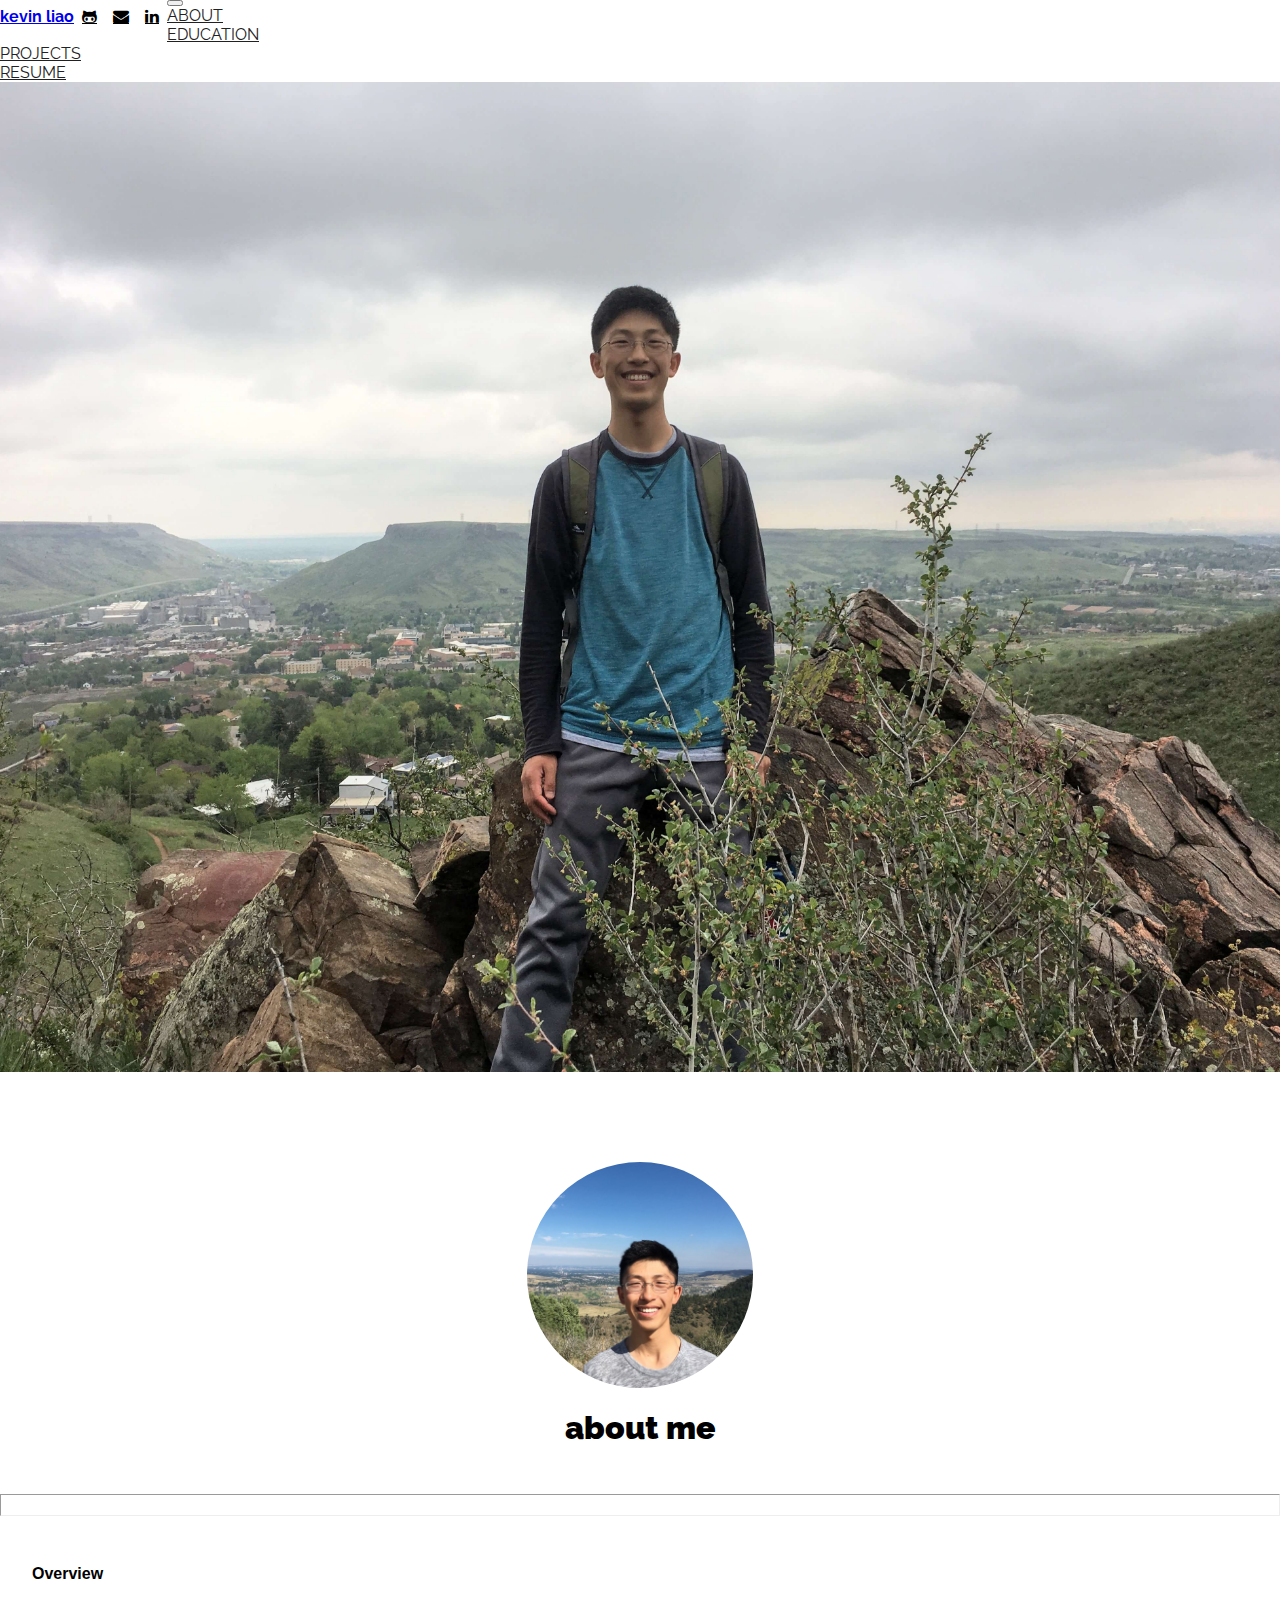
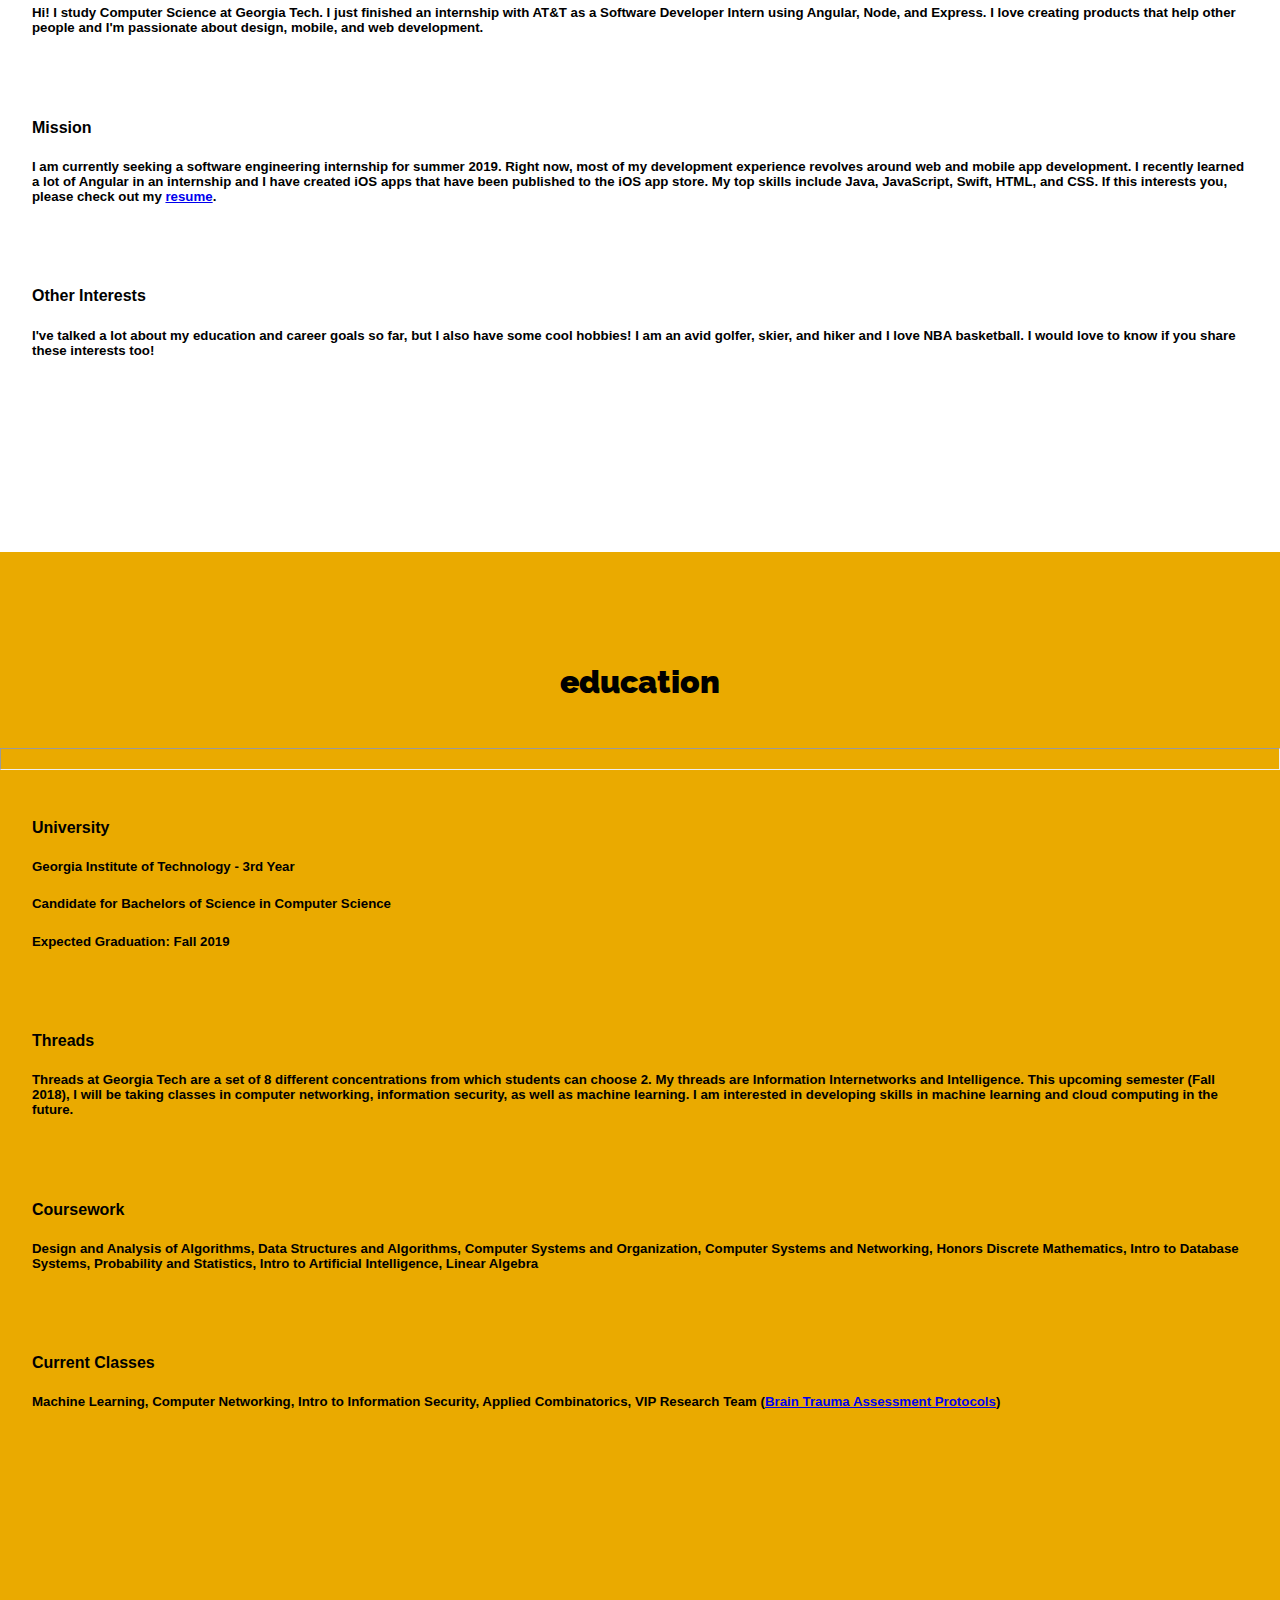
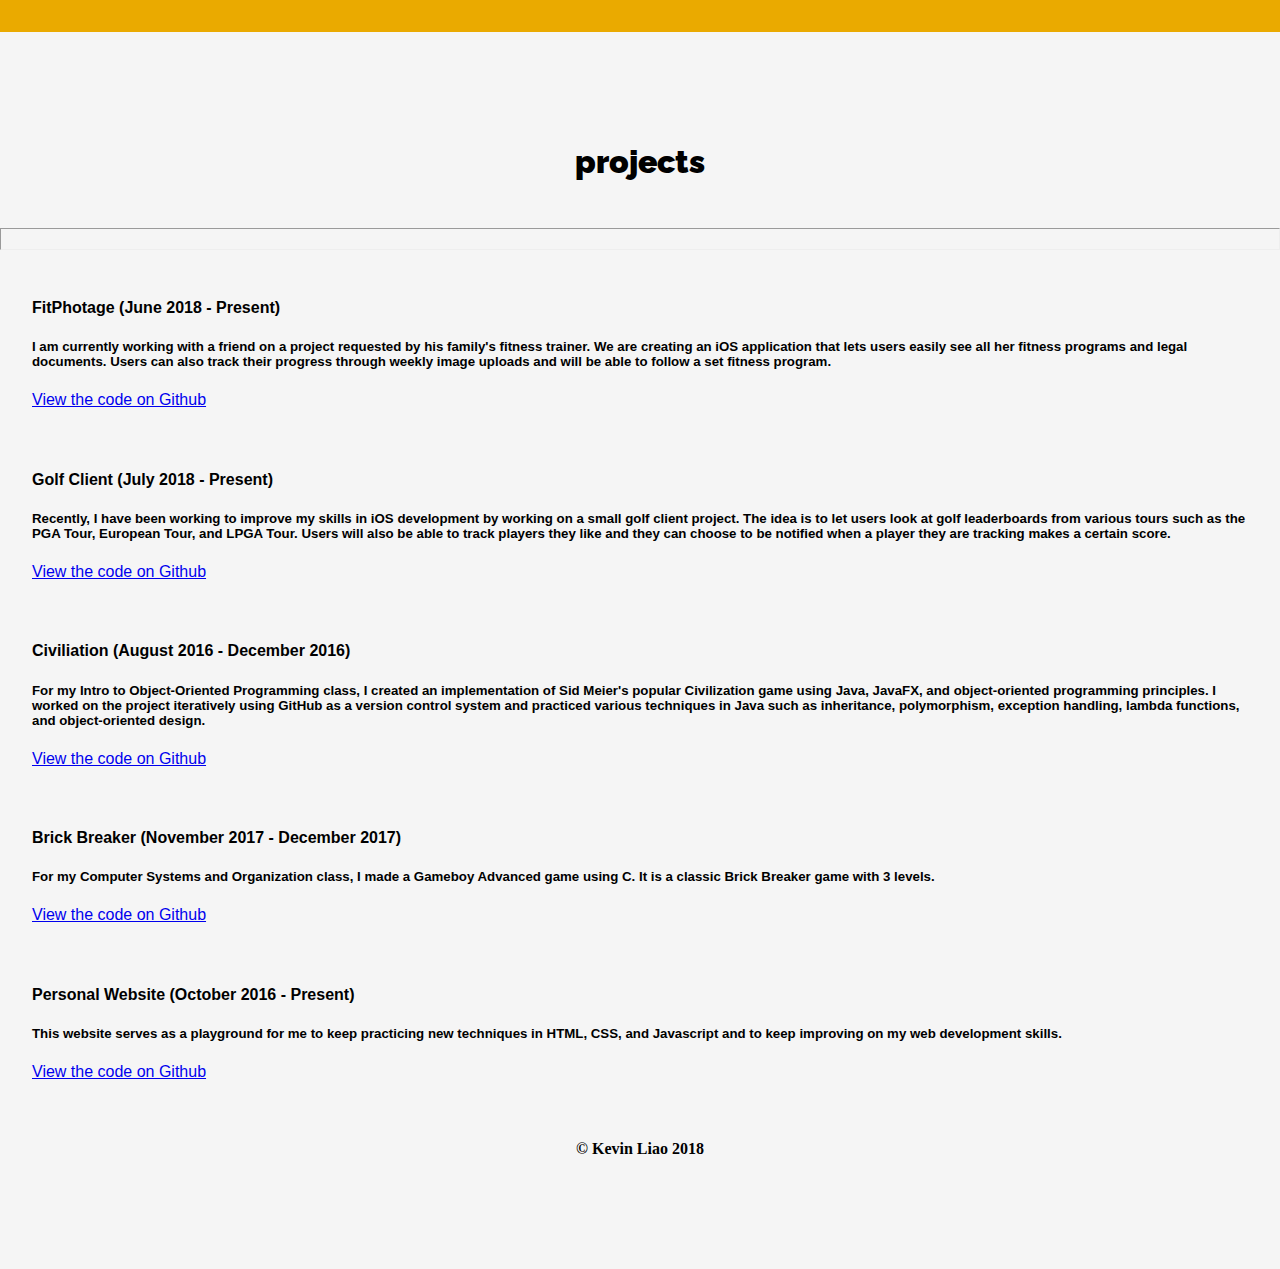
==== index.html @ e63f75fc "Updated project link" ====
<html>
  <head>
      <meta charset="UTF-8">
      <meta name="viewport" content="width=device-width, initial-scale=1">
      <title>Kevin Liao</title>

      <!-- Bootstrap -->
      <link rel="stylesheet" href="https://stackpath.bootstrapcdn.com/bootstrap/4.1.1/css/bootstrap.min.css" integrity="sha384-WskhaSGFgHYWDcbwN70/dfYBj47jz9qbsMId/iRN3ewGhXQFZCSftd1LZCfmhktB" crossorigin="anonymous">

      <!-- Fonts -->
      <link href='https://fonts.googleapis.com/css?family=Raleway:400,700' rel='stylesheet' type='text/css'>
      <link href='https://maxcdn.bootstrapcdn.com/font-awesome/4.6.3/css/font-awesome.min.css' rel='stylesheet' type='text/css'>
      <link href='https://fonts.googleapis.com/css?family=Lora:400italic,400' rel='stylesheet' type='text/css'>

      <!-- Styles -->
      <link href='css/main.css' rel='stylesheet' type='text/css'>

	</head>
	<body>
    <!-- Navbar -->
		<nav class="navbar fixed-top navbar-expand-sm navbar-light">
      <div id="contact">
        <a class="navbar-brand" href="#home"><strong>kevin liao</strong></a>
        <a class="nav-item nav-link" href="https://github.com/kliao2016" target="_blank"><span class="fa fa-github-alt"></span></a>
        <a class="nav-item nav-link" href="mailto:kliao2020@gatech.edu" target="_blank"><span class="fa fa-envelope"></span></a>
        <a class="nav-item nav-link" href="https://www.linkedin.com/in/kevin-liao-56712312a" target="_blank"><span class="fa fa-linkedin"></span></a>
      </div>
		  <button class="navbar-toggler" type="button" data-toggle="collapse" data-target="#navbarNav" aria-controls="#navbarNav" aria-expanded="false" aria-label="Toggle navigation">
		    <span class="navbar-toggler-icon"></span>
		  </button>
		  <div class="collapse navbar-collapse justify-content-end" id="navbarNav">
		    <div class="navbar-nav">
		      <a class="nav-item nav-link" href="#about">ABOUT</a>
          <a class="nav-item nav-link" href="#education">EDUCATION</a>
		      <a class="nav-item nav-link" href="#projects">PROJECTS</a>
		      <a class="nav-item nav-link" href="https://drive.google.com/open?id=1mJvBZbz7ptVCzDHEKfBeAeRelVKzfYis" target="_blank">RESUME</a>
		    </div>
		  </div>
		</nav>
    <!-- End Navbar -->

    <div class="container-fluid" id="home"></div>

    <!-- About Section -->
    <div class="container-fluid" id="about">
      <img src="images/about-me.jpg" alt="Kevin Liao" height="226" width="226">
      <h1><strong>about me</strong></h1>
      <br>
      <div class="container">
          <hr>
          <div class="item">
            <h4><strong>Overview</strong></h4>
            <h5>Hi! I study Computer Science at Georgia Tech. I just finished an internship with AT&T as a Software Developer Intern using Angular, Node, and Express. I love creating products that help other people and I'm passionate about design, mobile, and web development.</h5>
          </div>
          <div class="item">
            <h4><strong>Mission</strong></h4>
            <h5>I am currently seeking a software engineering internship for summer 2019. Right now, most of my development experience revolves around web and mobile app development. I recently learned a lot of Angular in an internship and I have created iOS apps that have been published to the iOS app store. My top skills include Java, JavaScript, Swift, HTML, and CSS. If this interests you, please check out my <a href="https://drive.google.com/open?id=1mJvBZbz7ptVCzDHEKfBeAeRelVKzfYis" target="_blank">resume</a>.</h5>
          </div>
          <div class="item">
            <h4><strong>Other Interests</strong></h4>
            <h5>I've talked a lot about my education and career goals so far, but I also have some cool hobbies! I am an avid golfer, skier, and hiker and I love NBA basketball. I would love to know if you share these interests too!</h5>
          </div>
      </div>
    </div>
    <!-- End About Section -->

    <!-- Education Section -->
    <div class="container-fluid" id="education">
      <h1><strong>education</strong></h1>
      <br>
      <div class="container">
          <hr>
          <div class="item">
            <h4><strong>University</strong></h4>
            <h5>Georgia Institute of Technology - 3rd Year</h5>
            <h5>Candidate for Bachelors of Science in Computer Science</h5>
            <h5>Expected Graduation: Fall 2019</h5>
          </div>
          <div class="item">
            <h4><strong>Threads</strong></h4>
            <h5>Threads at Georgia Tech are a set of 8 different concentrations from which students can choose 2. My threads are Information Internetworks and Intelligence. This upcoming semester (Fall 2018), I will be taking classes in computer networking, information security, as well as machine learning. I am interested in developing skills in machine learning and cloud computing in the future.</h5>
          </div>
          <div class="item">
            <h4><strong>Coursework</strong></h4>
            <h5>Design and Analysis of Algorithms, Data Structures and Algorithms, Computer Systems and Organization, Computer Systems and Networking, Honors Discrete Mathematics, Intro to Database Systems, Probability and Statistics, Intro to Artificial Intelligence, Linear Algebra</h5>
          </div>
          <div class="item">
            <h4><strong>Current Classes</strong></h4>
            <h5>Machine Learning, Computer Networking, Intro to Information Security, Applied Combinatorics, VIP Research Team (<a href="http://www.vip.gatech.edu/teams/brain-trauma-assessment-protocols" target="_blank">Brain Trauma Assessment Protocols</a>)</h5>
          </div>
      </div>
    </div>
    <!-- End Education Section -->

    <!-- Projects Section -->
    <div class="container-fluid" id="projects">
      <h1><strong>projects</strong></h1>
      <br>
      <div class="container">
          <hr>
          <div class="item">
            <h4><strong>FitPhotage (June 2018 - Present)</strong></h4>
            <h5>I am currently working with a friend on a project requested by his family's fitness trainer. We are creating an iOS application that lets users easily see all her fitness programs and legal documents. Users can also track their progress through weekly image uploads and will be able to follow a set fitness program.</h5>
            <a role="button" class="btn btn-success" href="https://github.com/wingedburro/FitPhotage" target="_blank">View the code on Github</a>
          </div>
          <div class="item">
            <h4><strong>Golf Client (July 2018 - Present)</strong></h4>
            <h5>Recently, I have been working to improve my skills in iOS development by working on a small golf client project. The idea is to let users look at golf leaderboards from various tours such as the PGA Tour, European Tour, and LPGA Tour. Users will also be able to track players they like and they can choose to be notified when a player they are tracking makes a certain score.</h5>
            <a role="button" class="btn btn-success" href="https://github.com/kliao2016/Golf-Client" target="_blank">View the code on Github</a>
          </div>
          <div class="item">
            <h4><strong>Civiliation (August 2016 - December 2016)</strong></h4>
            <h5>For my Intro to Object-Oriented Programming class, I created an implementation of Sid Meier's popular Civilization game using Java, JavaFX, and object-oriented programming principles. I worked on the project iteratively using GitHub as a version control system and practiced various techniques in Java such as inheritance, polymorphism, exception handling, lambda functions, and object-oriented design.</h5>
            <a role="button" class="btn btn-success" href="https://github.com/kliao2016/civilization_fall16" target="_blank">View the code on Github</a>
          </div>
          <div class="item">
            <h4><strong>Brick Breaker (November 2017 - December 2017)</strong></h4>
            <h5>For my Computer Systems and Organization class, I made a Gameboy Advanced game using C. It is a classic Brick Breaker game with 3 levels.</h5>
            <a role="button" class="btn btn-success" href="https://github.com/kliao2016/Brick-Breaker" target="_blank">View the code on Github</a>
          </div>
          <div class="item">
            <h4><strong>Personal Website (October 2016 - Present)</strong></h4>
            <h5>This website serves as a playground for me to keep practicing new techniques in HTML, CSS, and Javascript and to keep improving on my web development skills.</h5>
            <a role="button" class="btn btn-success" href="https://github.com/kliao2016/kliao2016.github.io" target="_blank">View the code on Github</a>
          </div>
      </div>
      <br>
      <h4>&copy; Kevin Liao 2018<h4>
    </div>




    <!-- FOR FUTURE USE -->
<!--     <div class="container-fluid" id="projects">
      <h1><strong>projects</strong></h1>
      <br>
      <div class="row">
        <div class="col-md d-flex align-items-stretch">
          <div class="card" style="width: 19rem;" href="#tour-client">
            <img class="card-img-top" src="images/web-min.jpg" alt="PGA Tour Client">
            <div class="card-body">
              <h5 class="card-title"><strong>PGA Tour Client</strong></h5>
              <p class="card-text">Swift Appliction built to let users see player statistics easily and be notified when players of their choice make a certain score throughout their round.</p>
            </div>
          </div>
        </div>
        <div class="col-md d-flex align-items-stretch">
          <div class="card" style="width: 19rem;" href="#mycaddie">
            <img class="card-img-top" src="images/mycaddie-min.png" alt="MyCaddie">
            <div class="card-body">
              <h5 class="card-title"><strong>MyCaddie</strong></h5>
              <p class="card-text">Swift Application built to make tracking golf statistics easier and more intuitive</p>
            </div>
          </div>
        </div>
        <div class="col-md d-flex align-items-stretch">
          <div class="card" style="width: 19rem;">
            <img class="card-img-top" src="images/web-min.jpg" alt="Personal Website">
            <div class="card-body">
              <h5 class="card-title"><strong>This Website</strong></h5>
              <p class="card-text">I'm always looking for more ways to be creative and I love making things look cool, so this website serves as a playground for me to keep messing with different designs and techniques in HTML, CSS, and Javascript.</p>
            </div>
          </div>
        </div>
      </div>
    </div>

    <div class="container-fluid" id="tour-client">
      <h1><strong>pga tour client</strong></h1>
    </div> -->

		<!-- Bootstrap -->
    <script src="https://cdnjs.cloudflare.com/ajax/libs/jquery/3.3.1/jquery.min.js"></script>
		<script src="https://cdnjs.cloudflare.com/ajax/libs/popper.js/1.14.3/umd/popper.min.js" integrity="sha384-ZMP7rVo3mIykV+2+9J3UJ46jBk0WLaUAdn689aCwoqbBJiSnjAK/l8WvCWPIPm49" crossorigin="anonymous"></script>
    <script src="https://stackpath.bootstrapcdn.com/bootstrap/4.1.1/js/bootstrap.min.js" integrity="sha384-smHYKdLADwkXOn1EmN1qk/HfnUcbVRZyYmZ4qpPea6sjB/pTJ0euyQp0Mk8ck+5T" crossorigin="anonymous"></script>

    <!-- Custom JS -->
    <script type="text/javascript" src="js/main.js"></script>

	</body>
</html>
---- css/main.css ----
/* ============================= Overall Styling ============================ */
body {
  -webkit-scroll-behavior: smooth; /* For Chrome, Safari */
  -moz-scroll-behavior: smooth; /* Fix Firefox smooth scroll */
  scroll-behavior: smooth;
  overflow-x: hidden;
  padding: 0;
  margin: 0;
}

.container-fluid {
  padding-top: 90px;
  min-height: 100%;
}

.container-fluid h1 {
  font-family: "Raleway", sans-serif;
  text-align: center;
}

/* Navbar */
nav {
  font-family: "Raleway", sans-serif;
}

/* Uncomment for black nav links */
.navbar .navbar-collapse .navbar-nav a {
  color: #212121;
  transition: background-color 0.3s linear;
  -webkit-transition: background-color 0.3s linear;
  -moz-transition: background-color 0.3s linear;
}

.navbar .navbar-collapse .navbar-nav a:hover {
  background-color: grey;
}

.nav-link {
  display: flex;
  align-items: center;
  color: black;
}

.nav-link:hover {
  color: grey;
}

hr {
  padding: 10px 0;
}

.item {
  display: block;
  width: 95%;
  padding: 20px 0;
  margin: 0 auto;
  font-family: "Roboto", sans-serif;
}

/* Card */
.card {
  /* Add shadows to create the "card" effect */
  box-shadow: 0 4px 8px 0 rgba(0,0,0,0.2);
  transition: 0.5s;
  border-radius: 10px;
}

/* On mouse-over, add a deeper shadow */
.card:hover {
  box-shadow: 0 12px 24px 0 rgba(0,0,0,0.2);
}

.card img {
  border-radius: 10px 10px 0 0;
}
/* ========================== End Overall Styling =========================== */

/* ============================== Home Styling ============================== */
#home {
  background-image: url("../images/home-min.jpg");
  background-repeat: no-repeat;
  background-position: center;
  background-size: cover;
  height: 100%;
}
/* ============================ End Home Styling ============================ */

/* ============================== About Styling ============================= */
#about {
  text-align: center;
  display: block;
  margin-bottom: 90px;
}

#about img {
  border-radius: 113px;
}

#about .container {
  text-align: left;
}
/* ============================ End About Styling =========================== */

/* ============================= Contact Styling ============================ */
#contact {
  display: flex;
  justify-content: flex-start;
  align-items: center;
  float: left;
}

#contact .nav-link {
  padding: 0.5rem 0.5rem;
}
/* ========================== End Contact Styling =========================== */

/* ============================ Education styling =========================== */
#education {
  background-color: #EAAA00;
  display: block;
  padding-bottom: 90px;
}
/* ========================= End Education Styling ========================== */

/* ============================ Projects Styling ============================ */
#projects {
  background-color: whitesmoke;
  display: block;
  padding-bottom: 90px;
  text-align: center;
}

#projects .container {
  text-align: left;
}

/* FOR FUTURE USE */
/*#projects {
  min-height: 100%;
  display: flex;
  flex-direction: column;
  justify-content: flex-start;
  align-items: center;
  background-color: whitesmoke;
}

#projects .row .col-md {
  justify-content: center;
  padding-bottom: 30px;
}

#projects .row {
  width: 100%;
  margin: auto;
}*/
/* =========================== End Projects Styling ========================= */
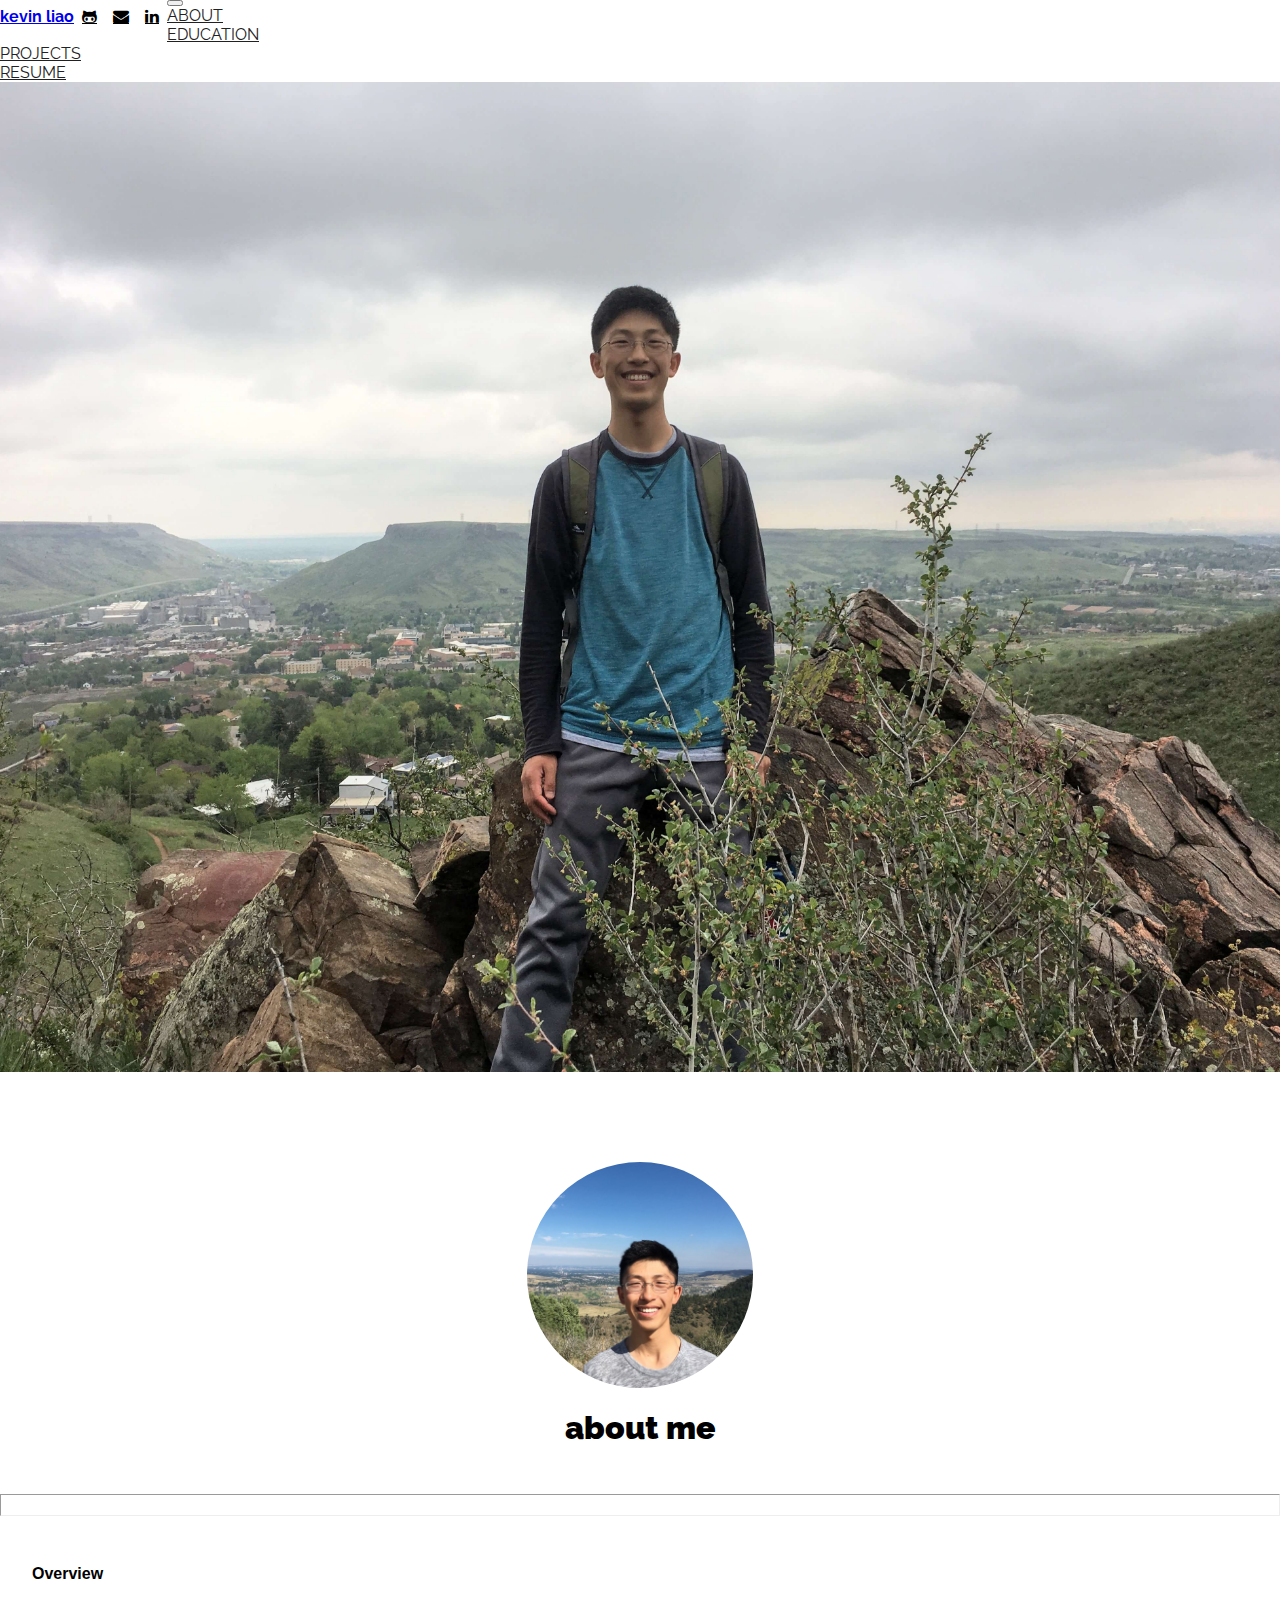
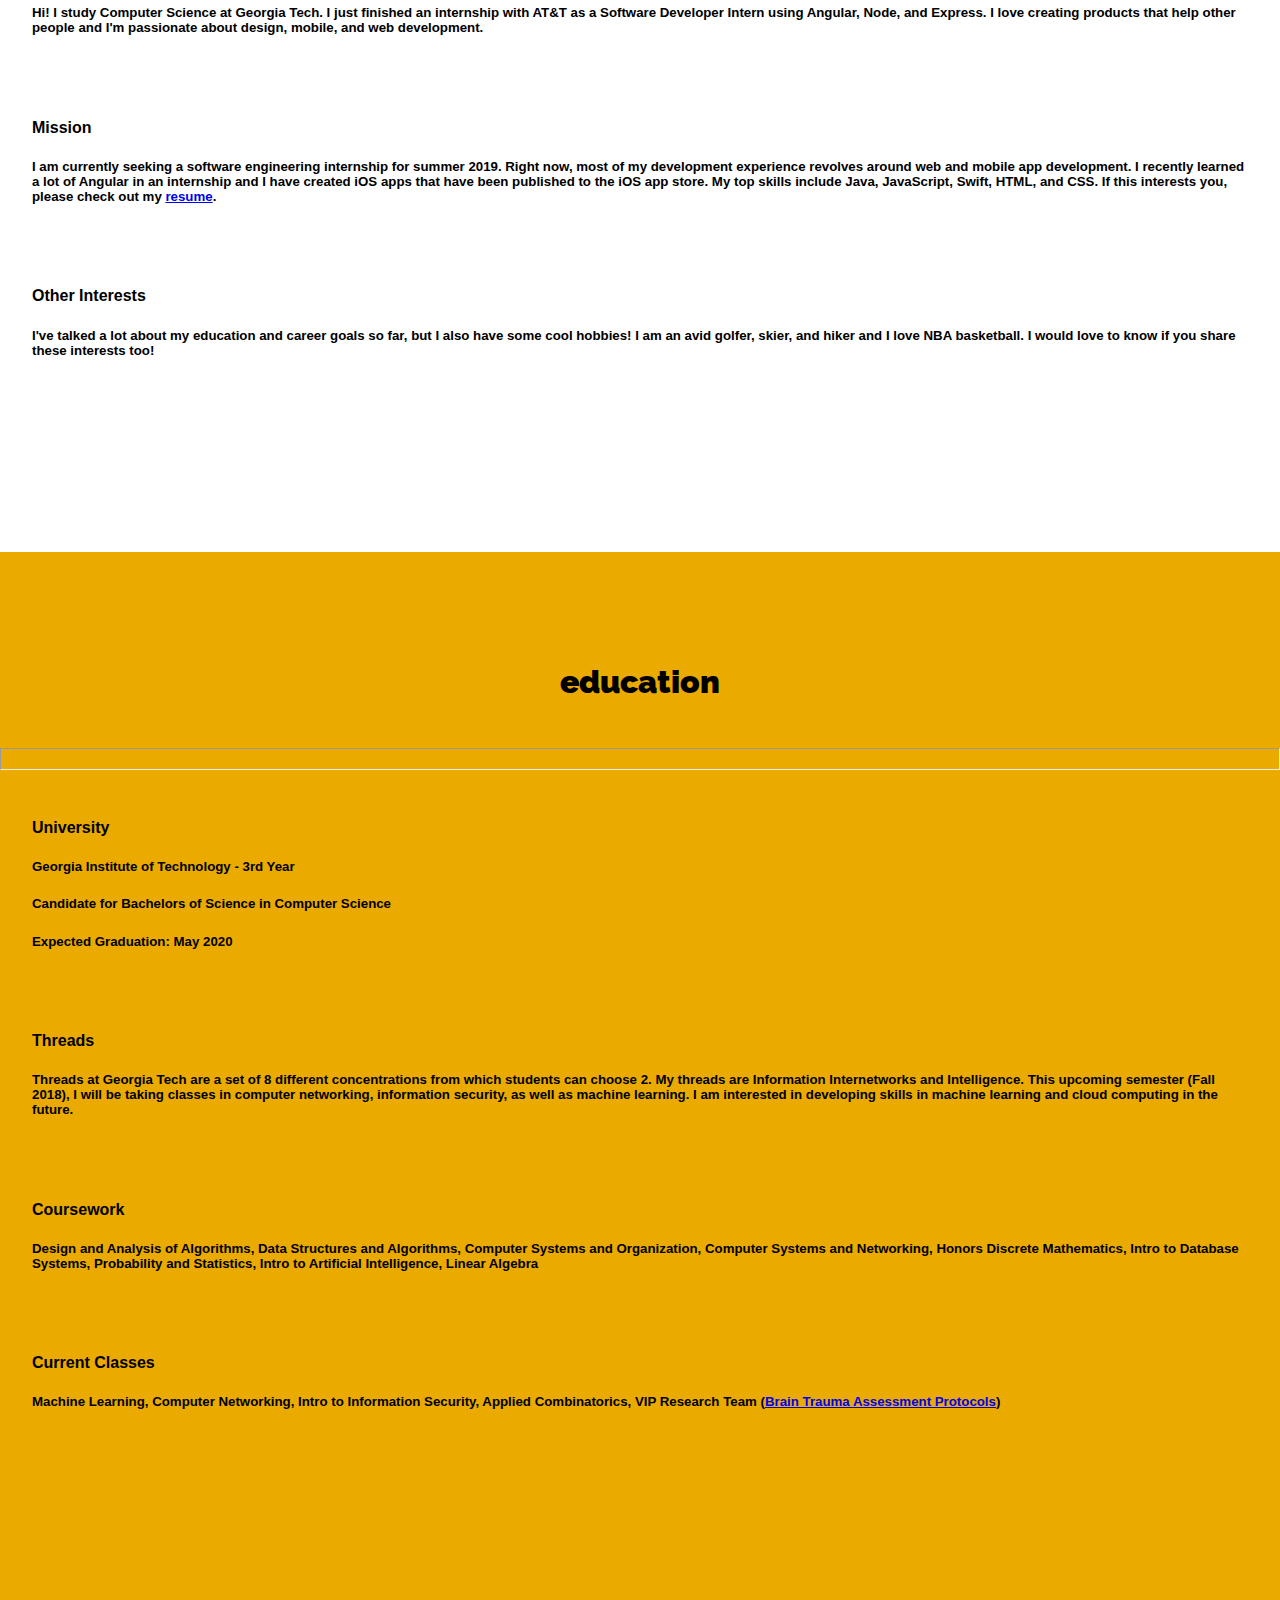
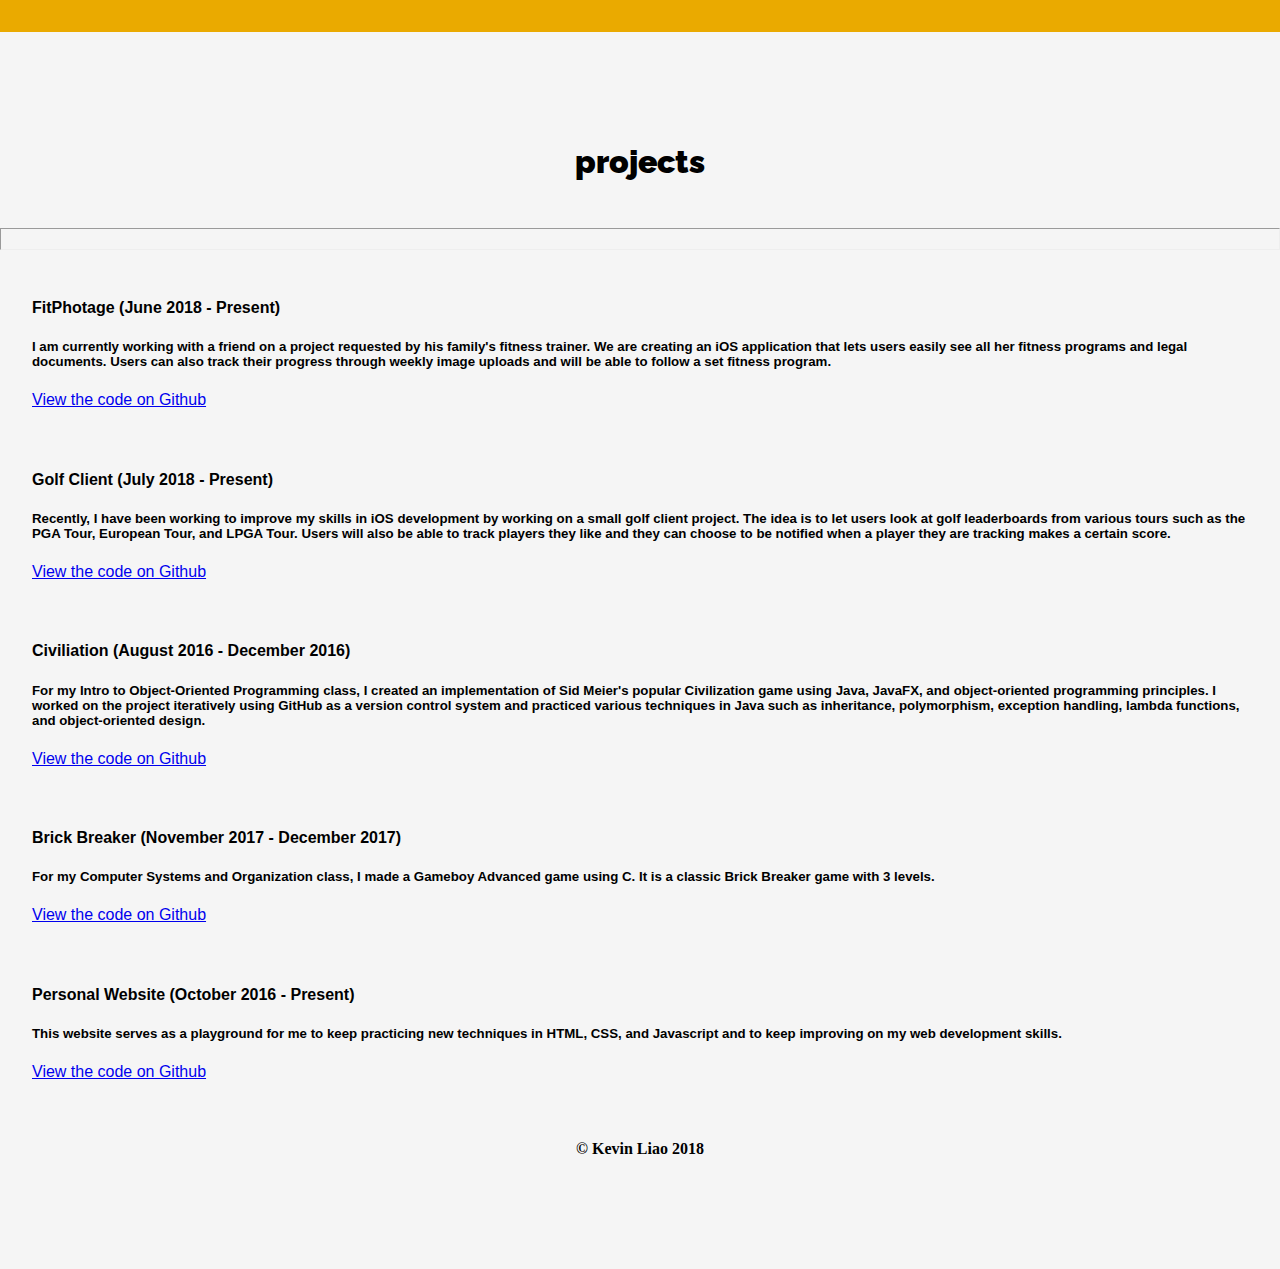
==== commit 5f52359b: "Updated graduation year" ====
--- a/index.html
+++ b/index.html
@@ -74,7 +74,7 @@
             <h4><strong>University</strong></h4>
             <h5>Georgia Institute of Technology - 3rd Year</h5>
             <h5>Candidate for Bachelors of Science in Computer Science</h5>
-            <h5>Expected Graduation: Fall 2019</h5>
+            <h5>Expected Graduation: May 2020</h5>
           </div>
           <div class="item">
             <h4><strong>Threads</strong></h4>
@@ -179,4 +179,4 @@
     <script type="text/javascript" src="js/main.js"></script>
 
 	</body>
-</html>+</html>
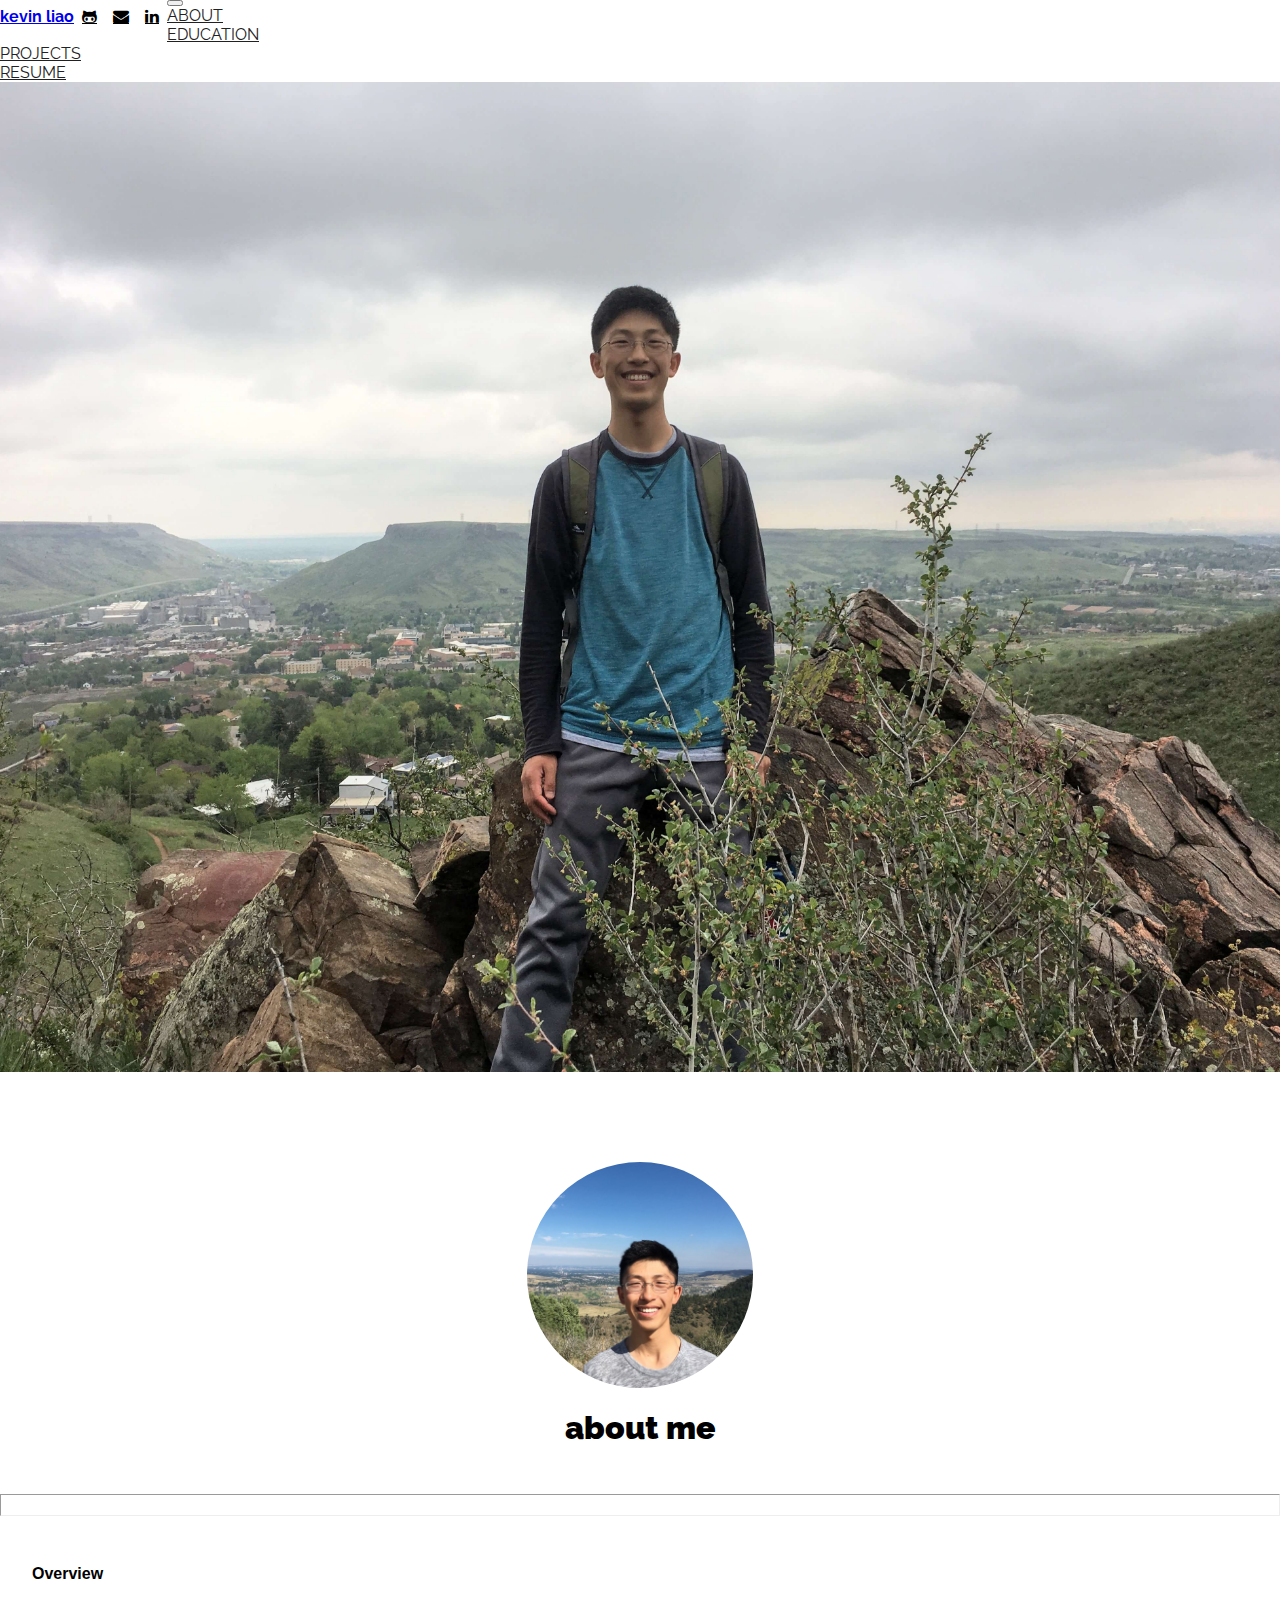
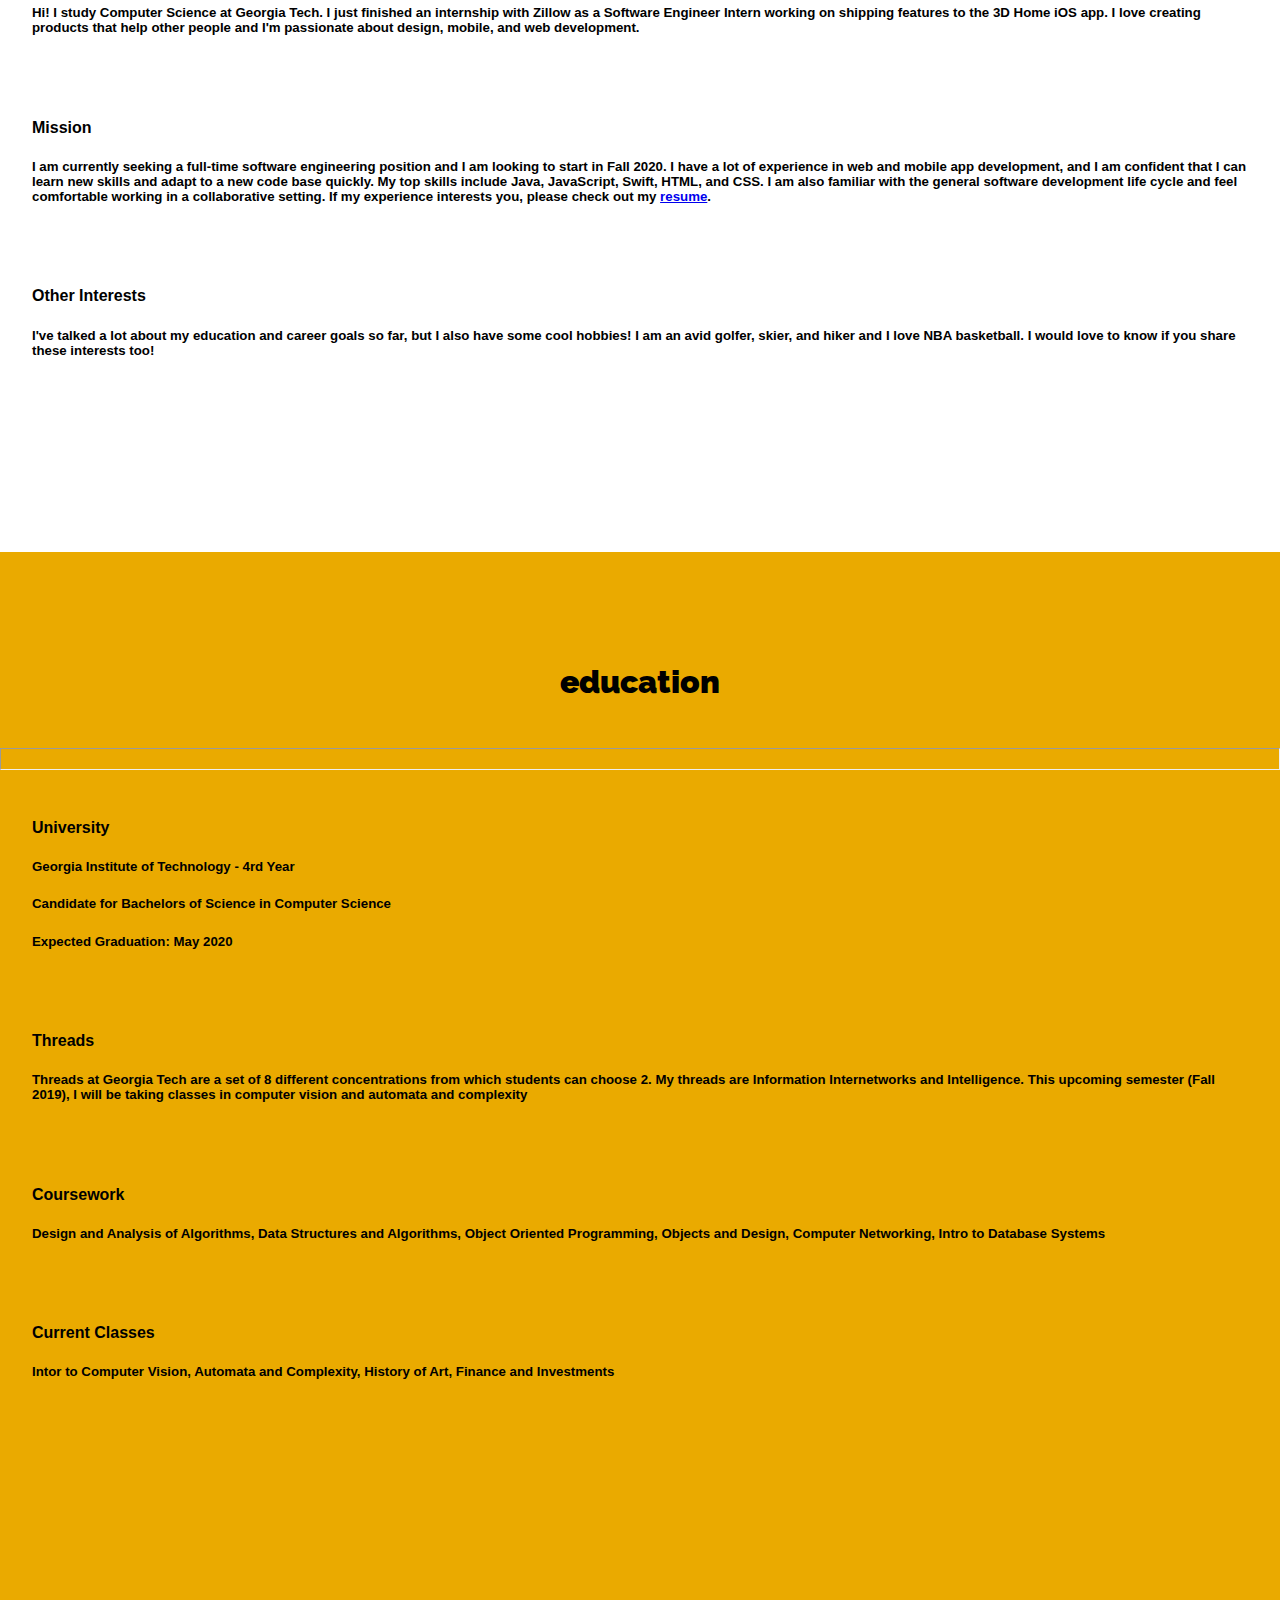
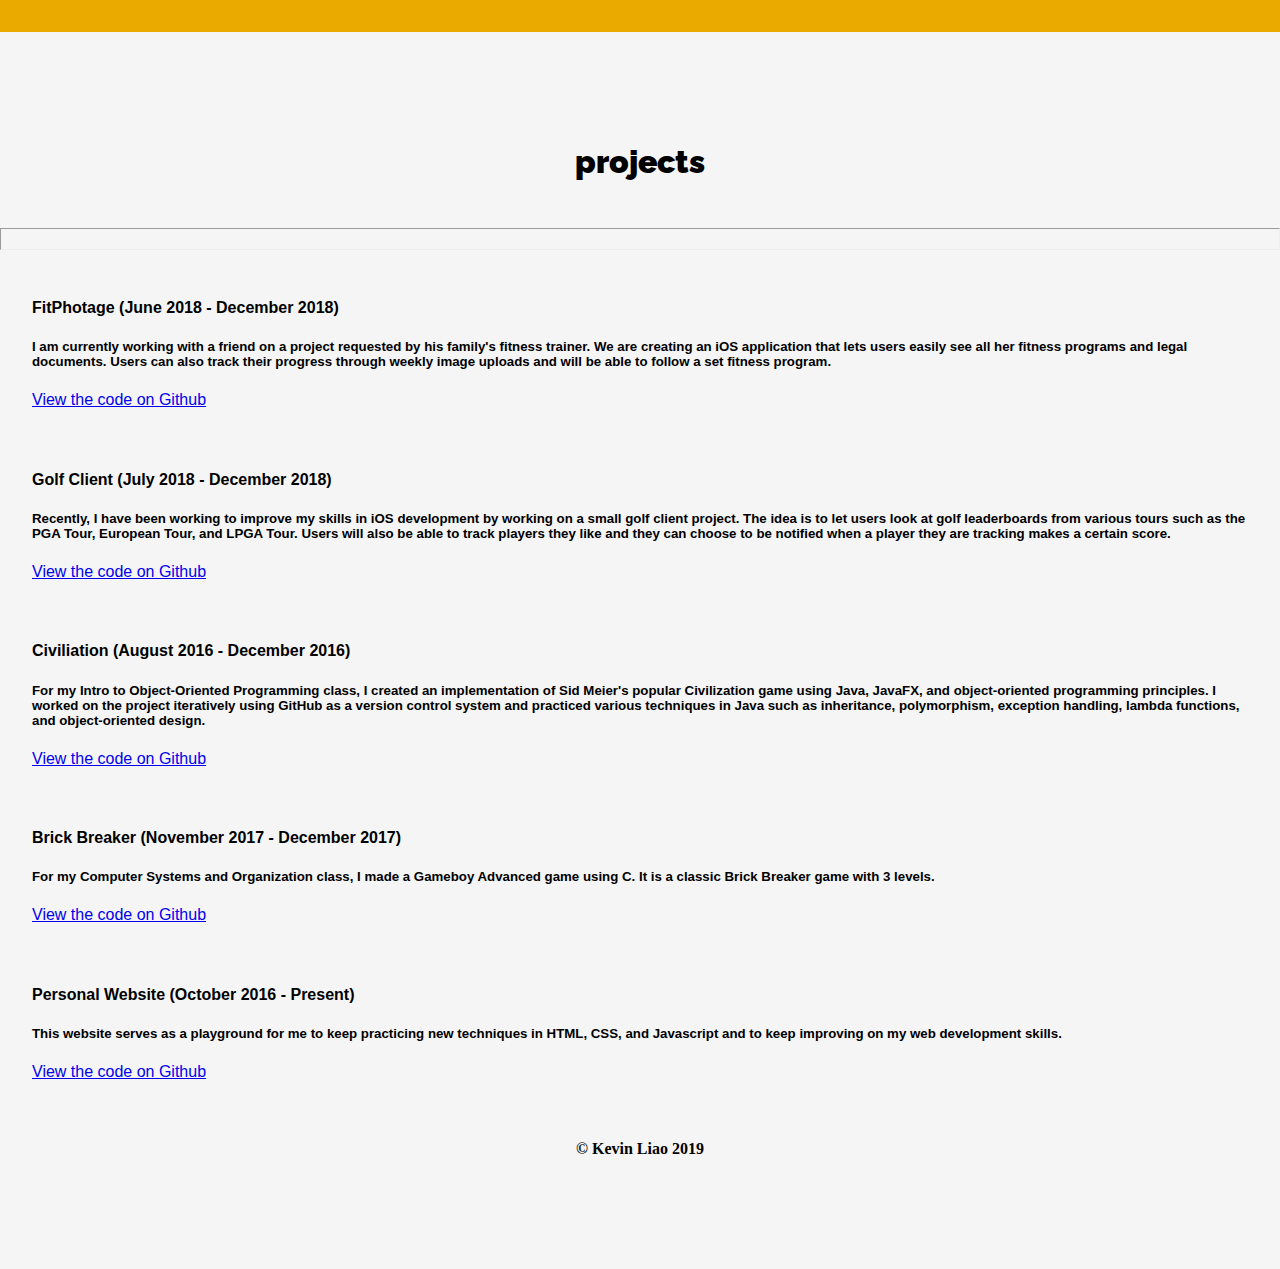
==== commit a956d2d5: "update information" ====
--- a/index.html
+++ b/index.html
@@ -50,11 +50,11 @@
           <hr>
           <div class="item">
             <h4><strong>Overview</strong></h4>
-            <h5>Hi! I study Computer Science at Georgia Tech. I just finished an internship with AT&T as a Software Developer Intern using Angular, Node, and Express. I love creating products that help other people and I'm passionate about design, mobile, and web development.</h5>
+            <h5>Hi! I study Computer Science at Georgia Tech. I just finished an internship with Zillow as a Software Engineer Intern working on shipping features to the 3D Home iOS app. I love creating products that help other people and I'm passionate about design, mobile, and web development.</h5>
           </div>
           <div class="item">
             <h4><strong>Mission</strong></h4>
-            <h5>I am currently seeking a software engineering internship for summer 2019. Right now, most of my development experience revolves around web and mobile app development. I recently learned a lot of Angular in an internship and I have created iOS apps that have been published to the iOS app store. My top skills include Java, JavaScript, Swift, HTML, and CSS. If this interests you, please check out my <a href="https://drive.google.com/open?id=1mJvBZbz7ptVCzDHEKfBeAeRelVKzfYis" target="_blank">resume</a>.</h5>
+            <h5>I am currently seeking a full-time software engineering position and I am looking to start in Fall 2020. I have a lot of experience in web and mobile app development, and I am confident that I can learn new skills and adapt to a new code base quickly. My top skills include Java, JavaScript, Swift, HTML, and CSS. I am also familiar with the general software development life cycle and feel comfortable working in a collaborative setting. If my experience interests you, please check out my <a href="https://drive.google.com/open?id=1mJvBZbz7ptVCzDHEKfBeAeRelVKzfYis" target="_blank">resume</a>.</h5>
           </div>
           <div class="item">
             <h4><strong>Other Interests</strong></h4>
@@ -72,21 +72,21 @@
           <hr>
           <div class="item">
             <h4><strong>University</strong></h4>
-            <h5>Georgia Institute of Technology - 3rd Year</h5>
+            <h5>Georgia Institute of Technology - 4rd Year</h5>
             <h5>Candidate for Bachelors of Science in Computer Science</h5>
             <h5>Expected Graduation: May 2020</h5>
           </div>
           <div class="item">
             <h4><strong>Threads</strong></h4>
-            <h5>Threads at Georgia Tech are a set of 8 different concentrations from which students can choose 2. My threads are Information Internetworks and Intelligence. This upcoming semester (Fall 2018), I will be taking classes in computer networking, information security, as well as machine learning. I am interested in developing skills in machine learning and cloud computing in the future.</h5>
+            <h5>Threads at Georgia Tech are a set of 8 different concentrations from which students can choose 2. My threads are Information Internetworks and Intelligence. This upcoming semester (Fall 2019), I will be taking classes in computer vision and automata and complexity</h5>
           </div>
           <div class="item">
             <h4><strong>Coursework</strong></h4>
-            <h5>Design and Analysis of Algorithms, Data Structures and Algorithms, Computer Systems and Organization, Computer Systems and Networking, Honors Discrete Mathematics, Intro to Database Systems, Probability and Statistics, Intro to Artificial Intelligence, Linear Algebra</h5>
+            <h5>Design and Analysis of Algorithms, Data Structures and Algorithms, Object Oriented Programming, Objects and Design, Computer Networking, Intro to Database Systems</h5>
           </div>
           <div class="item">
             <h4><strong>Current Classes</strong></h4>
-            <h5>Machine Learning, Computer Networking, Intro to Information Security, Applied Combinatorics, VIP Research Team (<a href="http://www.vip.gatech.edu/teams/brain-trauma-assessment-protocols" target="_blank">Brain Trauma Assessment Protocols</a>)</h5>
+            <h5>Intor to Computer Vision, Automata and Complexity, History of Art, Finance and Investments</h5>
           </div>
       </div>
     </div>
@@ -99,12 +99,12 @@
       <div class="container">
           <hr>
           <div class="item">
-            <h4><strong>FitPhotage (June 2018 - Present)</strong></h4>
+            <h4><strong>FitPhotage (June 2018 - December 2018)</strong></h4>
             <h5>I am currently working with a friend on a project requested by his family's fitness trainer. We are creating an iOS application that lets users easily see all her fitness programs and legal documents. Users can also track their progress through weekly image uploads and will be able to follow a set fitness program.</h5>
             <a role="button" class="btn btn-success" href="https://github.com/wingedburro/FitPhotage" target="_blank">View the code on Github</a>
           </div>
           <div class="item">
-            <h4><strong>Golf Client (July 2018 - Present)</strong></h4>
+            <h4><strong>Golf Client (July 2018 - December 2018)</strong></h4>
             <h5>Recently, I have been working to improve my skills in iOS development by working on a small golf client project. The idea is to let users look at golf leaderboards from various tours such as the PGA Tour, European Tour, and LPGA Tour. Users will also be able to track players they like and they can choose to be notified when a player they are tracking makes a certain score.</h5>
             <a role="button" class="btn btn-success" href="https://github.com/kliao2016/Golf-Client" target="_blank">View the code on Github</a>
           </div>
@@ -125,7 +125,7 @@
           </div>
       </div>
       <br>
-      <h4>&copy; Kevin Liao 2018<h4>
+      <h4>&copy; Kevin Liao 2019<h4>
     </div>
 
 
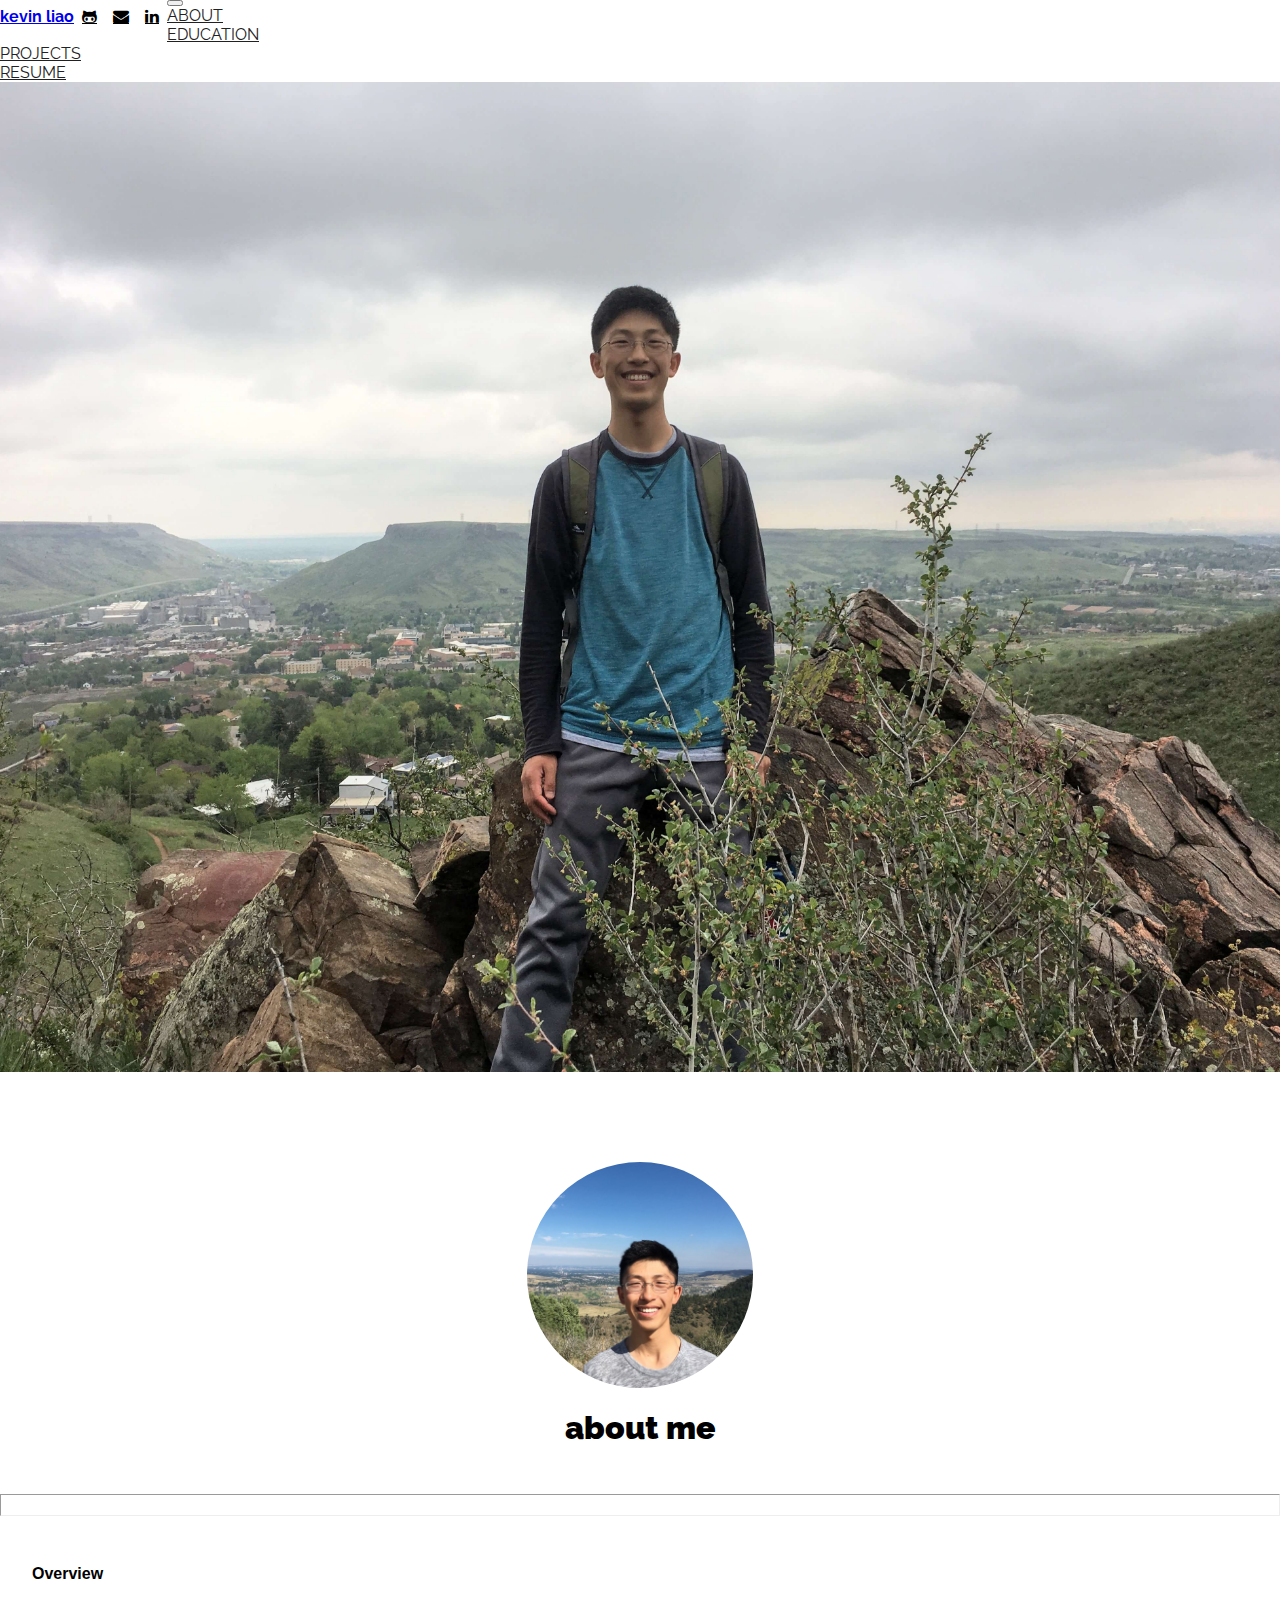
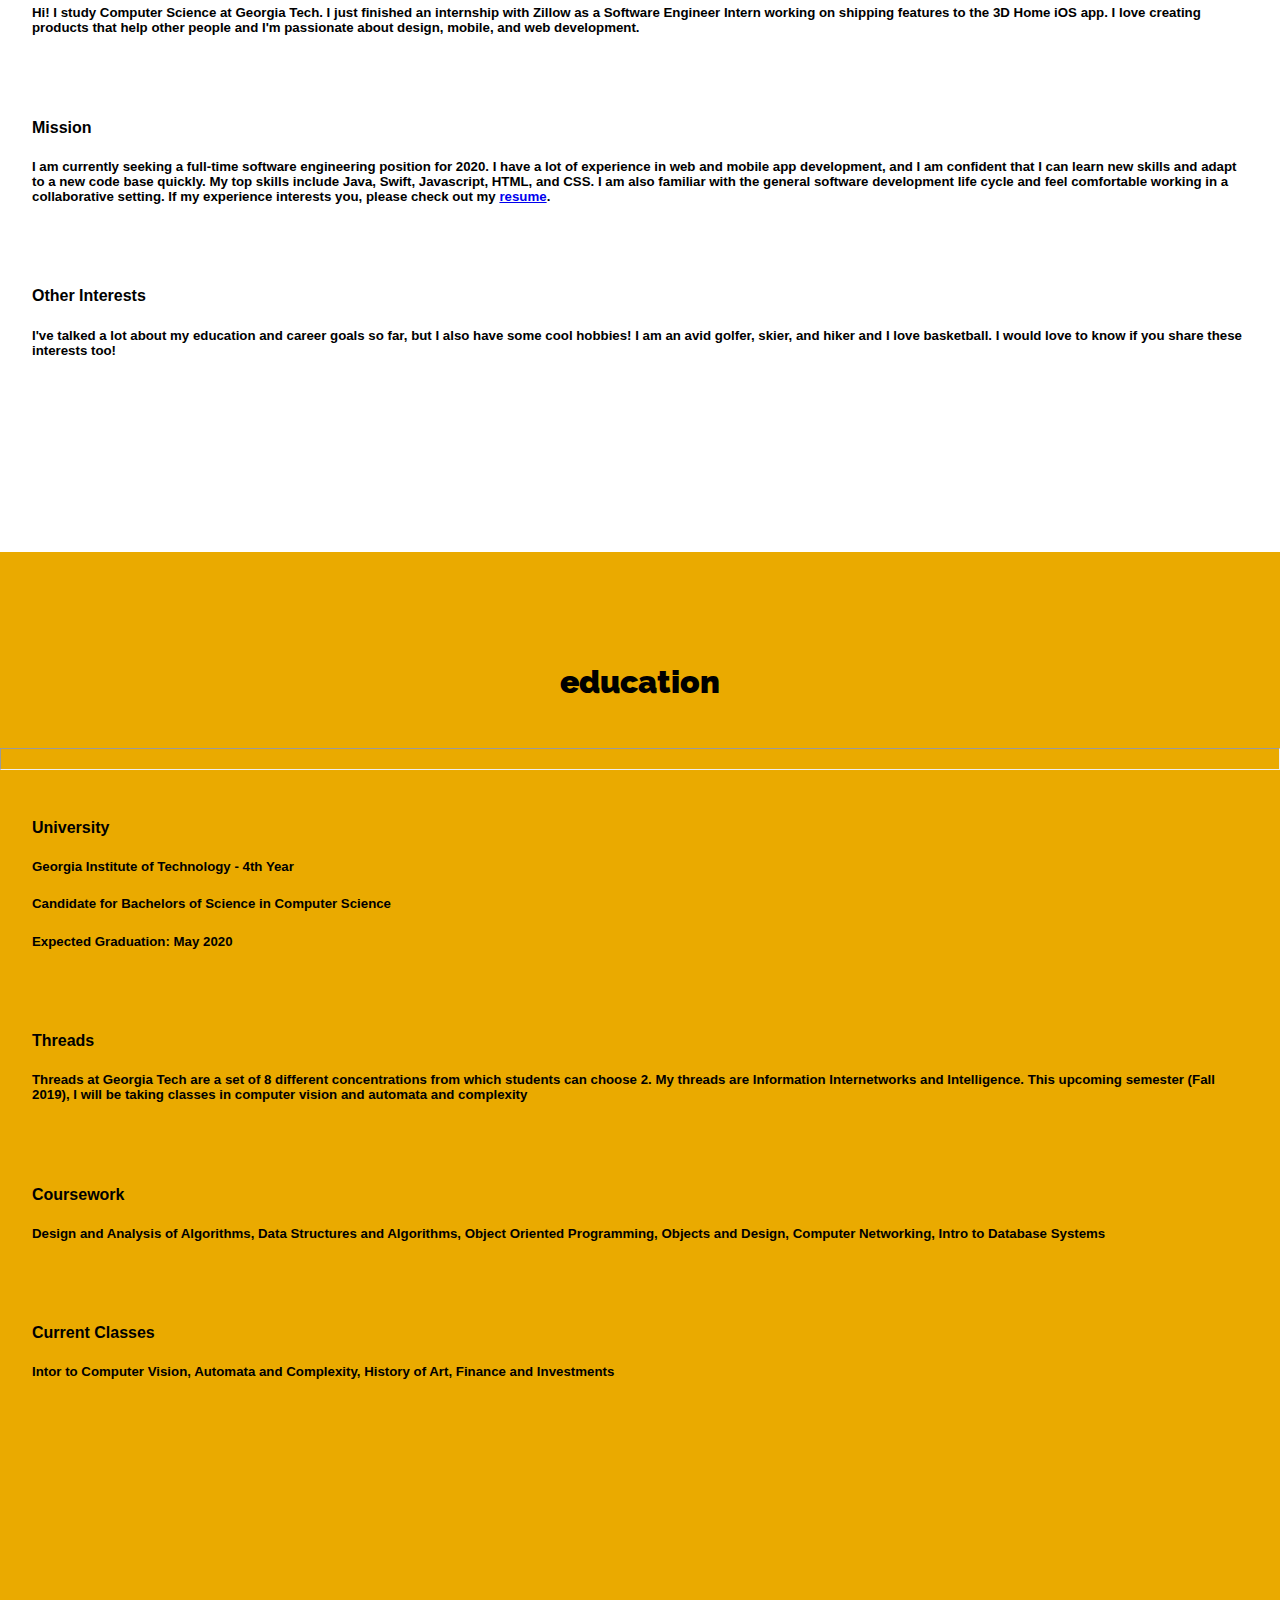
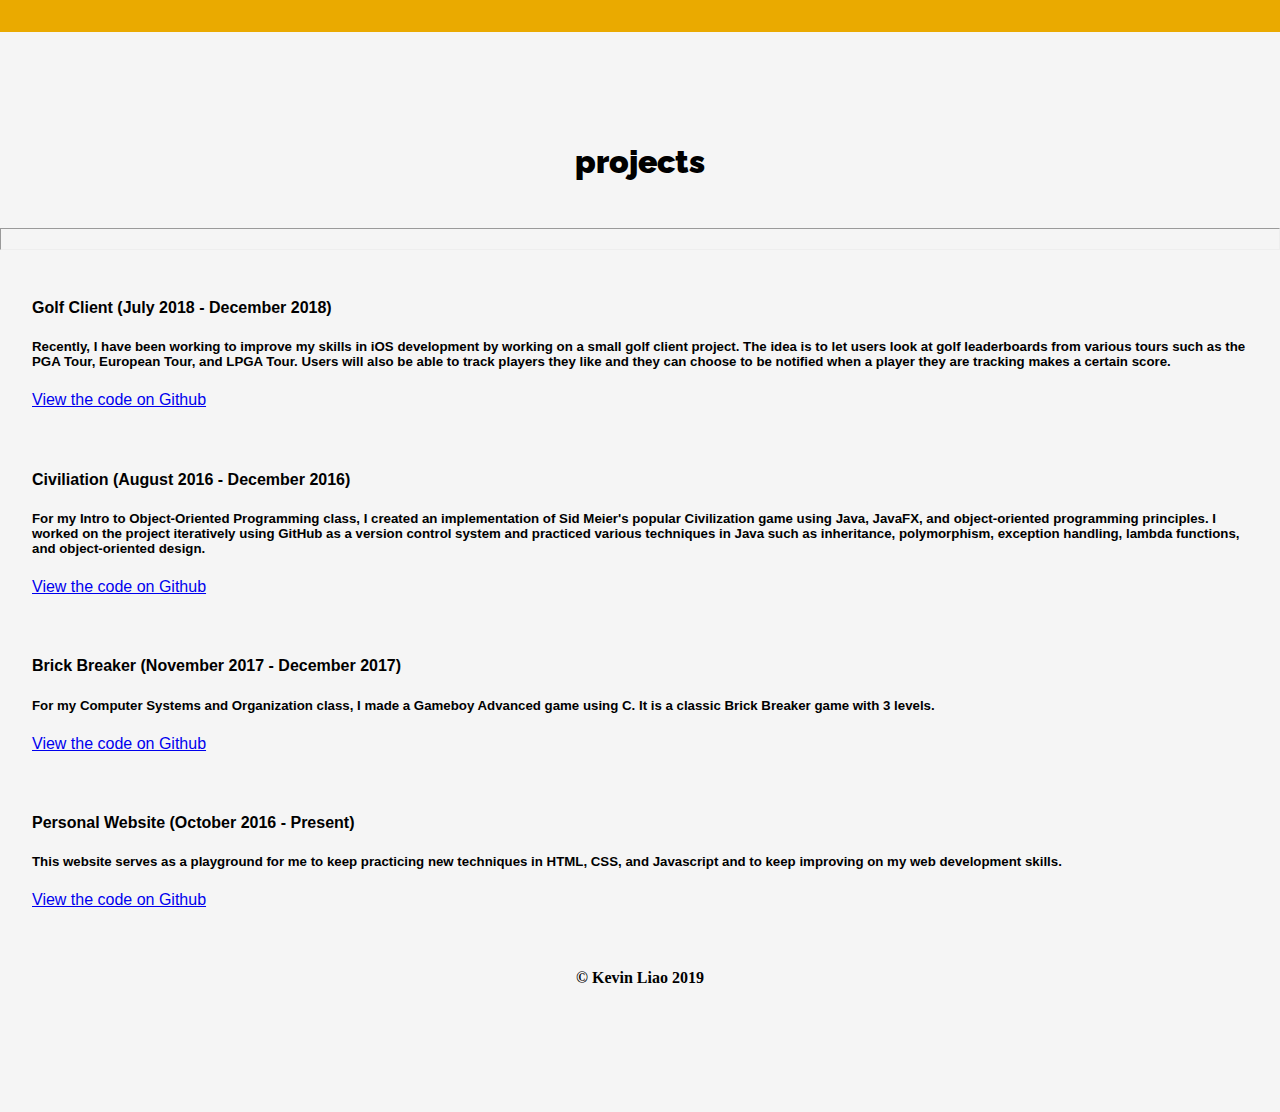
==== commit 74a80024: "update about me" ====
--- a/index.html
+++ b/index.html
@@ -54,11 +54,11 @@
           </div>
           <div class="item">
             <h4><strong>Mission</strong></h4>
-            <h5>I am currently seeking a full-time software engineering position and I am looking to start in Fall 2020. I have a lot of experience in web and mobile app development, and I am confident that I can learn new skills and adapt to a new code base quickly. My top skills include Java, JavaScript, Swift, HTML, and CSS. I am also familiar with the general software development life cycle and feel comfortable working in a collaborative setting. If my experience interests you, please check out my <a href="https://drive.google.com/open?id=1mJvBZbz7ptVCzDHEKfBeAeRelVKzfYis" target="_blank">resume</a>.</h5>
+            <h5>I am currently seeking a full-time software engineering position for 2020. I have a lot of experience in web and mobile app development, and I am confident that I can learn new skills and adapt to a new code base quickly. My top skills include Java, Swift, Javascript, HTML, and CSS. I am also familiar with the general software development life cycle and feel comfortable working in a collaborative setting. If my experience interests you, please check out my <a href="https://drive.google.com/open?id=1mJvBZbz7ptVCzDHEKfBeAeRelVKzfYis" target="_blank">resume</a>.</h5>
           </div>
           <div class="item">
             <h4><strong>Other Interests</strong></h4>
-            <h5>I've talked a lot about my education and career goals so far, but I also have some cool hobbies! I am an avid golfer, skier, and hiker and I love NBA basketball. I would love to know if you share these interests too!</h5>
+            <h5>I've talked a lot about my education and career goals so far, but I also have some cool hobbies! I am an avid golfer, skier, and hiker and I love basketball. I would love to know if you share these interests too!</h5>
           </div>
       </div>
     </div>
@@ -72,7 +72,7 @@
           <hr>
           <div class="item">
             <h4><strong>University</strong></h4>
-            <h5>Georgia Institute of Technology - 4rd Year</h5>
+            <h5>Georgia Institute of Technology - 4th Year</h5>
             <h5>Candidate for Bachelors of Science in Computer Science</h5>
             <h5>Expected Graduation: May 2020</h5>
           </div>
@@ -98,11 +98,11 @@
       <br>
       <div class="container">
           <hr>
-          <div class="item">
+          <!-- <div class="item">
             <h4><strong>FitPhotage (June 2018 - December 2018)</strong></h4>
             <h5>I am currently working with a friend on a project requested by his family's fitness trainer. We are creating an iOS application that lets users easily see all her fitness programs and legal documents. Users can also track their progress through weekly image uploads and will be able to follow a set fitness program.</h5>
             <a role="button" class="btn btn-success" href="https://github.com/wingedburro/FitPhotage" target="_blank">View the code on Github</a>
-          </div>
+          </div> -->
           <div class="item">
             <h4><strong>Golf Client (July 2018 - December 2018)</strong></h4>
             <h5>Recently, I have been working to improve my skills in iOS development by working on a small golf client project. The idea is to let users look at golf leaderboards from various tours such as the PGA Tour, European Tour, and LPGA Tour. Users will also be able to track players they like and they can choose to be notified when a player they are tracking makes a certain score.</h5>
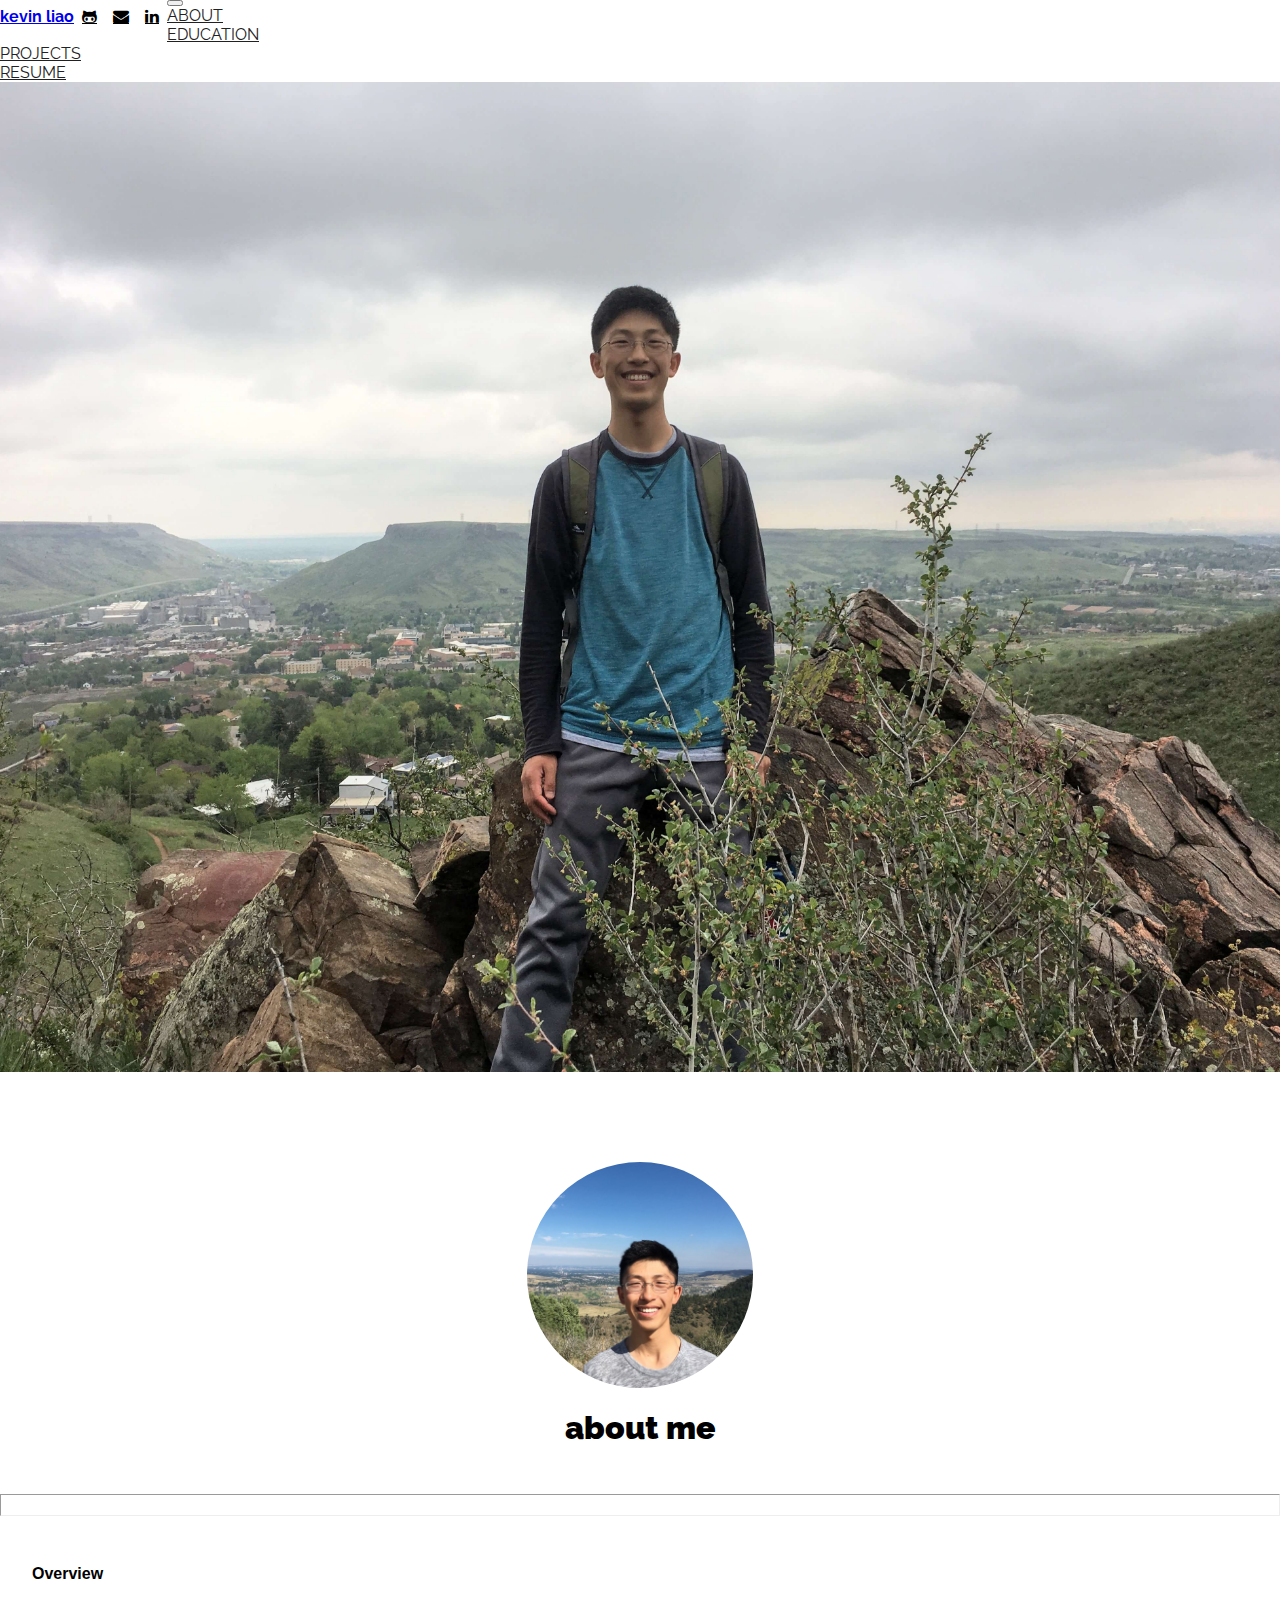
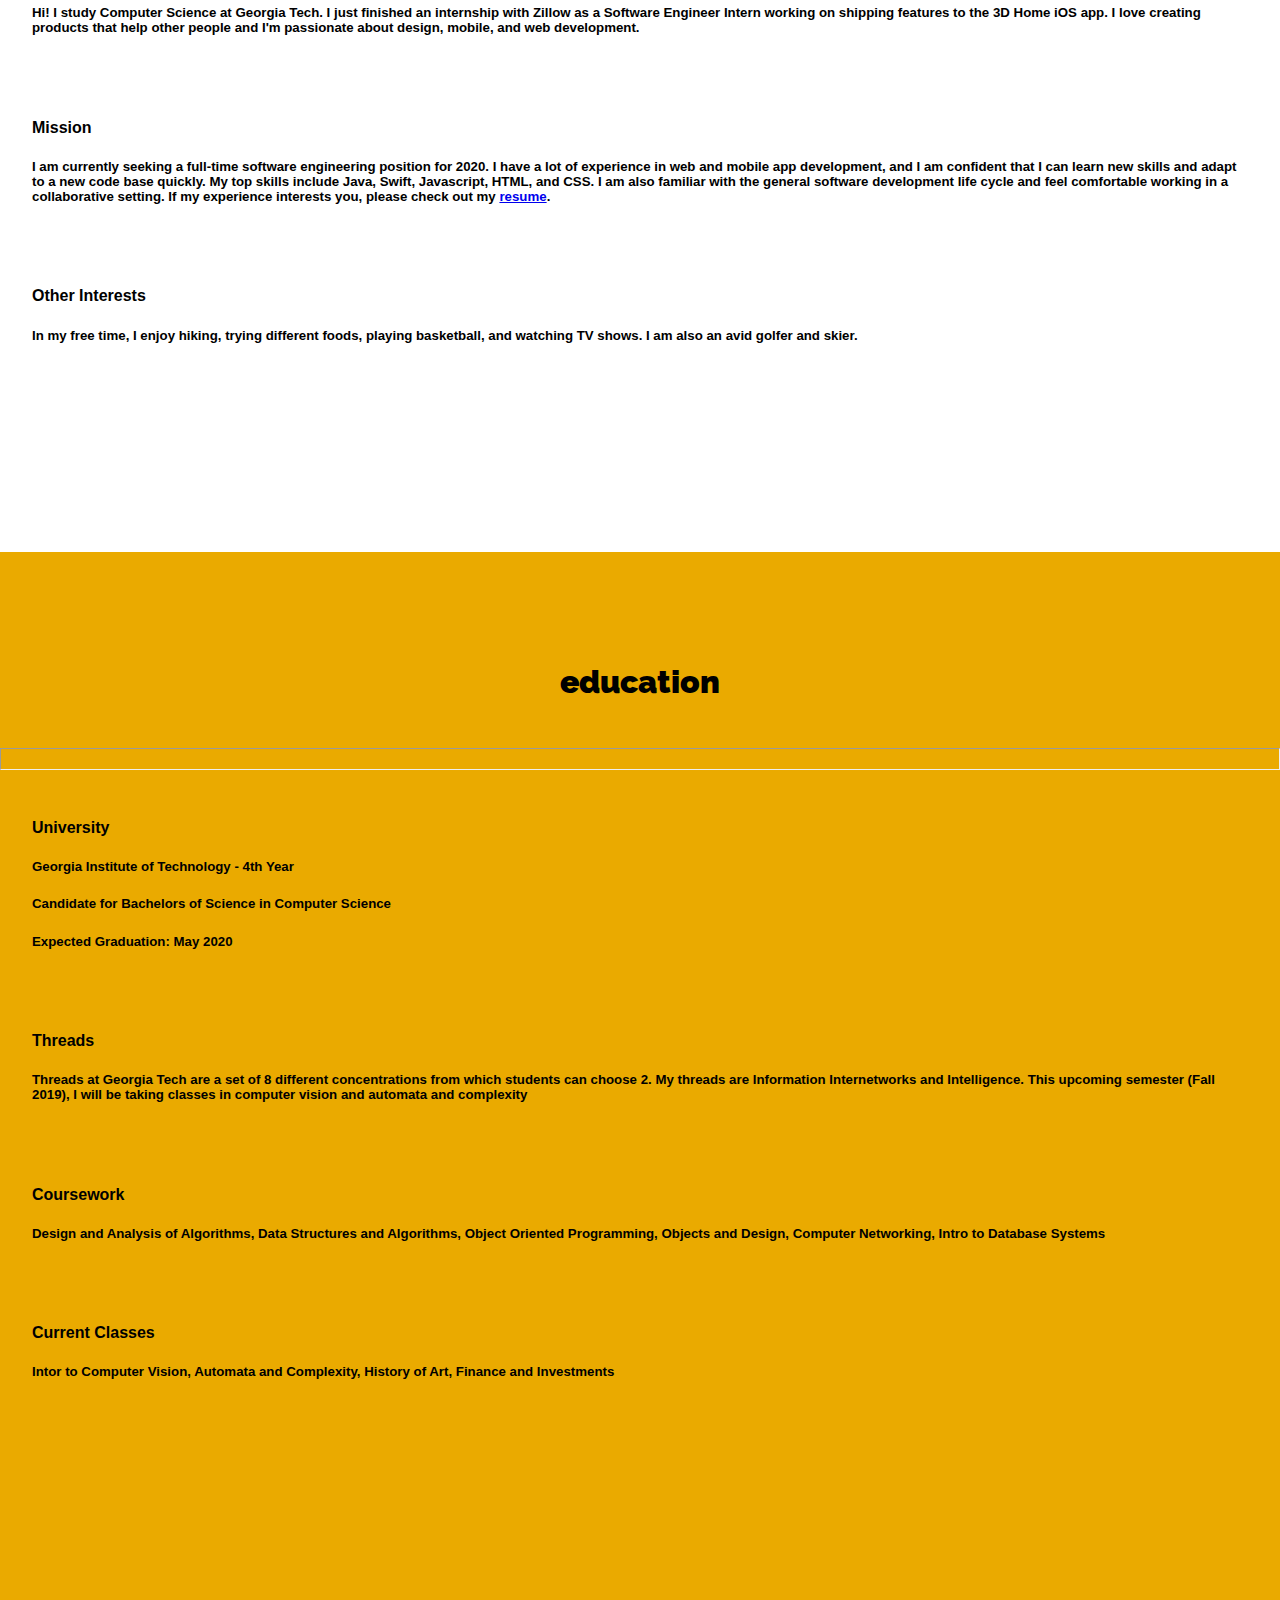
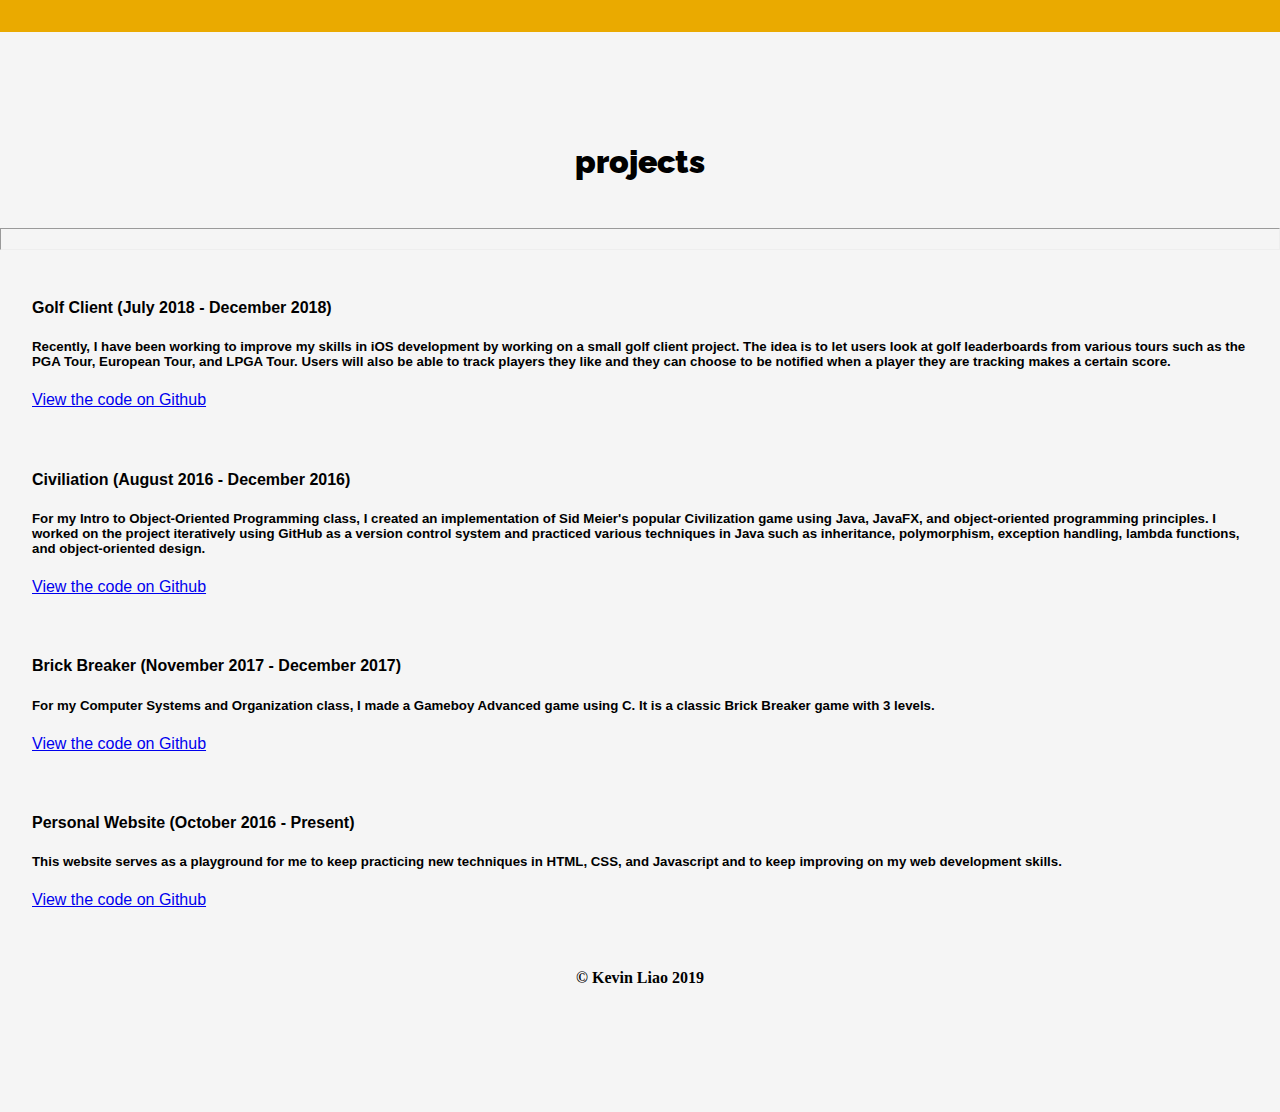
==== commit 372d13b8: "update about me" ====
--- a/index.html
+++ b/index.html
@@ -58,7 +58,7 @@
           </div>
           <div class="item">
             <h4><strong>Other Interests</strong></h4>
-            <h5>I've talked a lot about my education and career goals so far, but I also have some cool hobbies! I am an avid golfer, skier, and hiker and I love basketball. I would love to know if you share these interests too!</h5>
+            <h5>In my free time, I enjoy hiking, trying different foods, playing basketball, and watching TV shows. I am also an avid golfer and skier.</h5>
           </div>
       </div>
     </div>
--- a/css/main.css
+++ b/css/main.css
@@ -21,6 +21,7 @@
 /* Navbar */
 nav {
   font-family: "Raleway", sans-serif;
+  box-shadow: 0 0 30px rgba(0, 0, 0, 0.3);
 }
 
 /* Uncomment for black nav links */
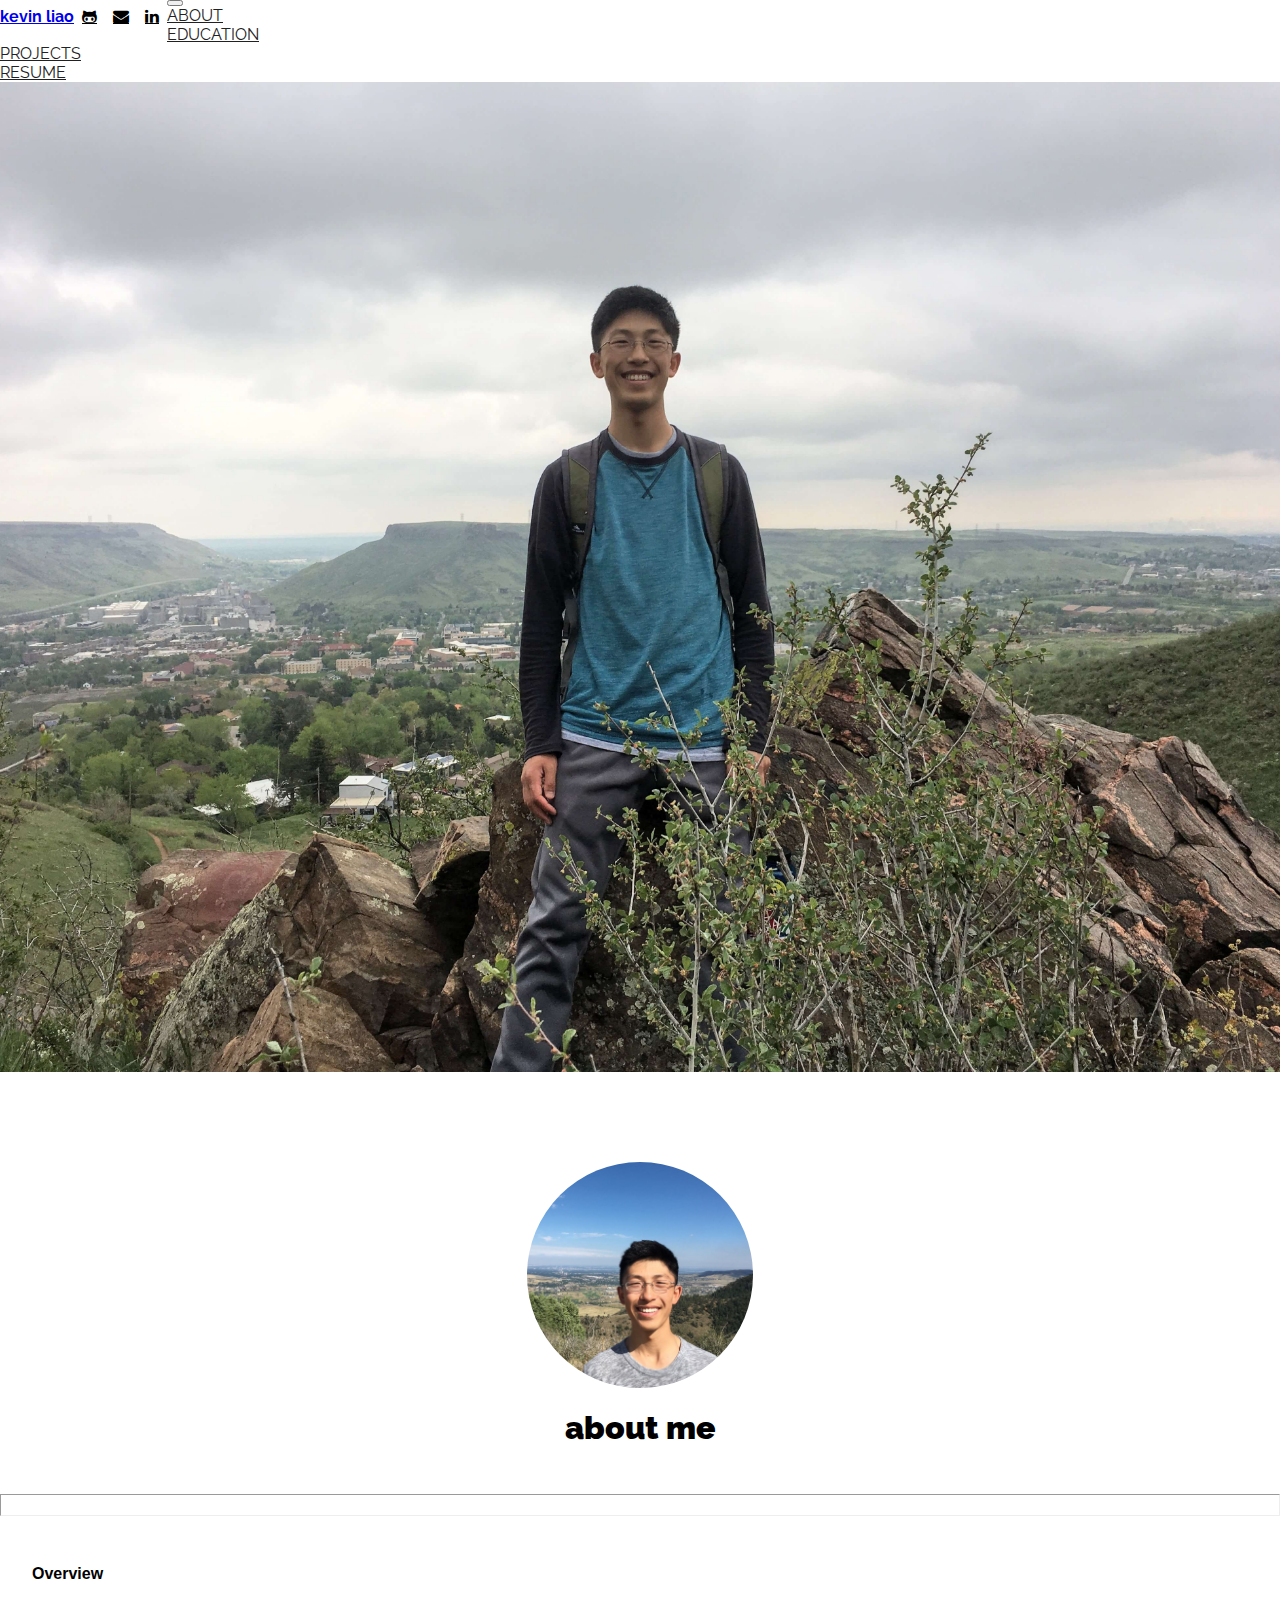
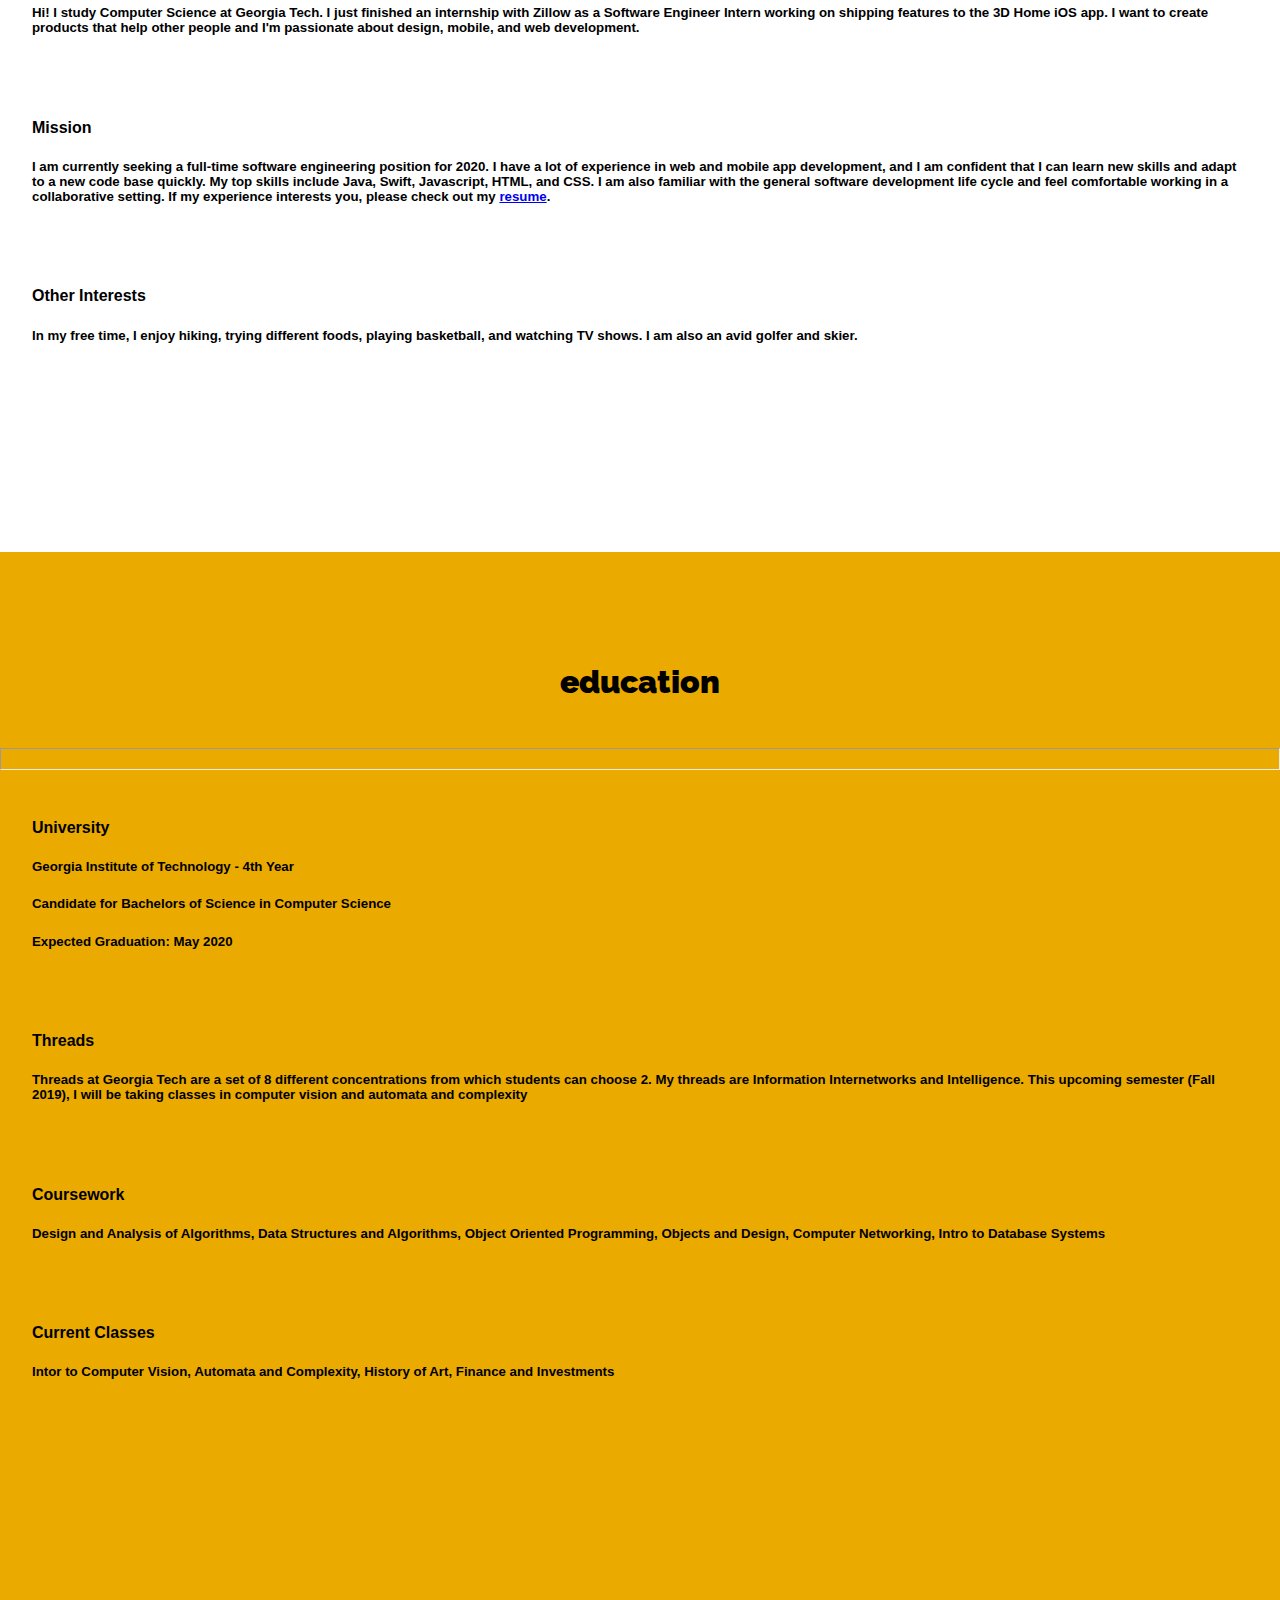
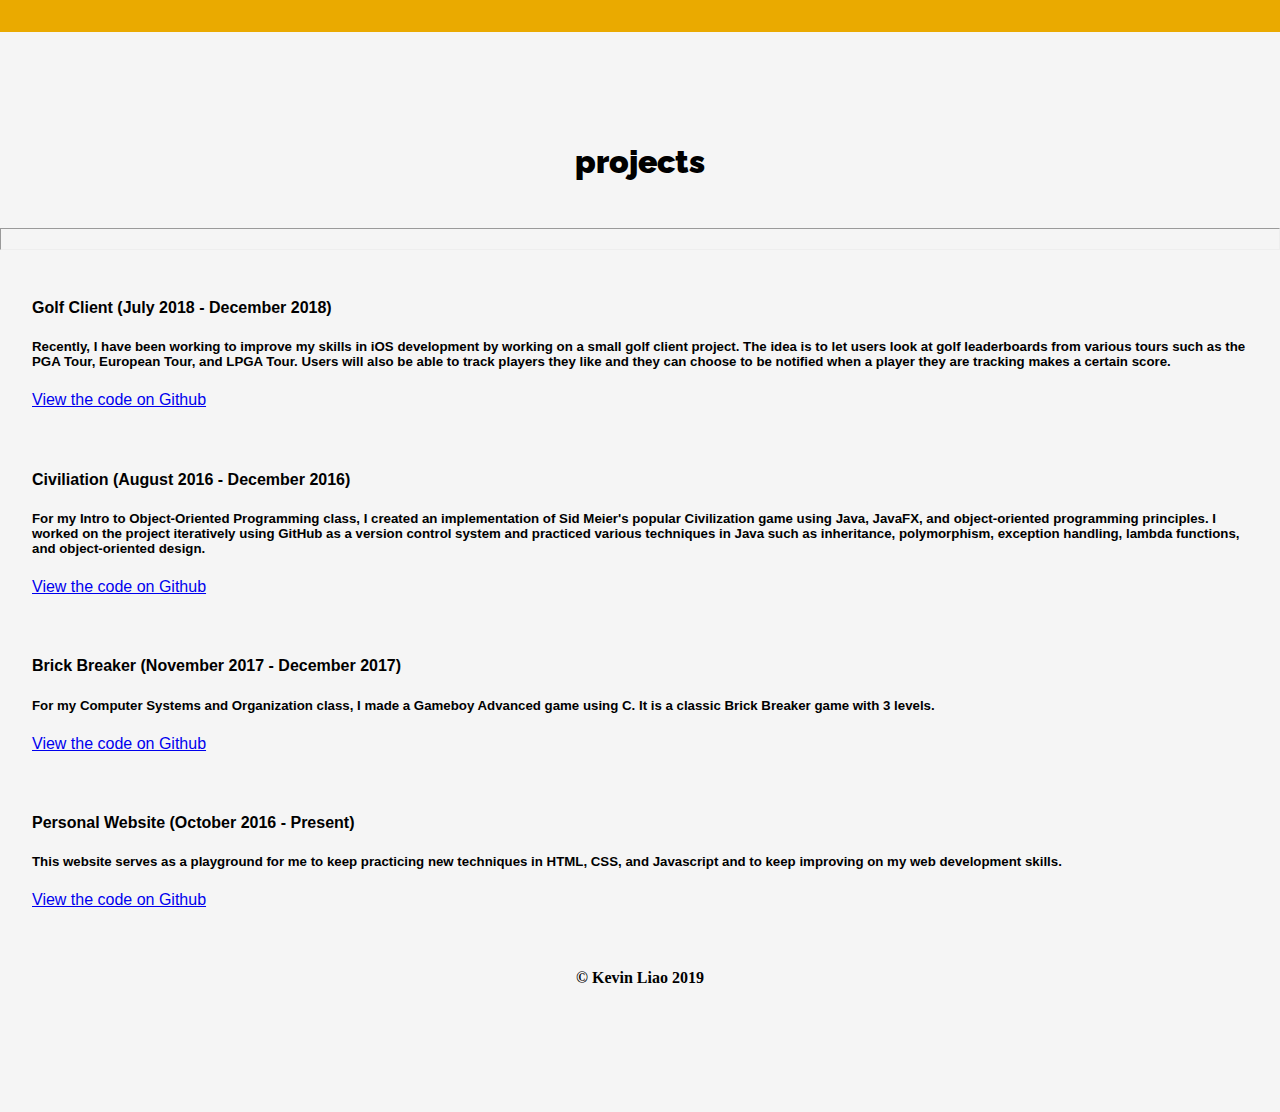
==== commit 87713062: "remove navbar hover color" ====
--- a/index.html
+++ b/index.html
@@ -50,7 +50,7 @@
           <hr>
           <div class="item">
             <h4><strong>Overview</strong></h4>
-            <h5>Hi! I study Computer Science at Georgia Tech. I just finished an internship with Zillow as a Software Engineer Intern working on shipping features to the 3D Home iOS app. I love creating products that help other people and I'm passionate about design, mobile, and web development.</h5>
+            <h5>Hi! I study Computer Science at Georgia Tech. I just finished an internship with Zillow as a Software Engineer Intern working on shipping features to the 3D Home iOS app. I want to create products that help other people and I'm passionate about design, mobile, and web development.</h5>
           </div>
           <div class="item">
             <h4><strong>Mission</strong></h4>
--- a/css/main.css
+++ b/css/main.css
@@ -32,9 +32,10 @@
   -moz-transition: background-color 0.3s linear;
 }
 
-.navbar .navbar-collapse .navbar-nav a:hover {
+/* Uncomment for nav links hover color */
+/*.navbar .navbar-collapse .navbar-nav a:hover {
   background-color: grey;
-}
+}*/
 
 .nav-link {
   display: flex;
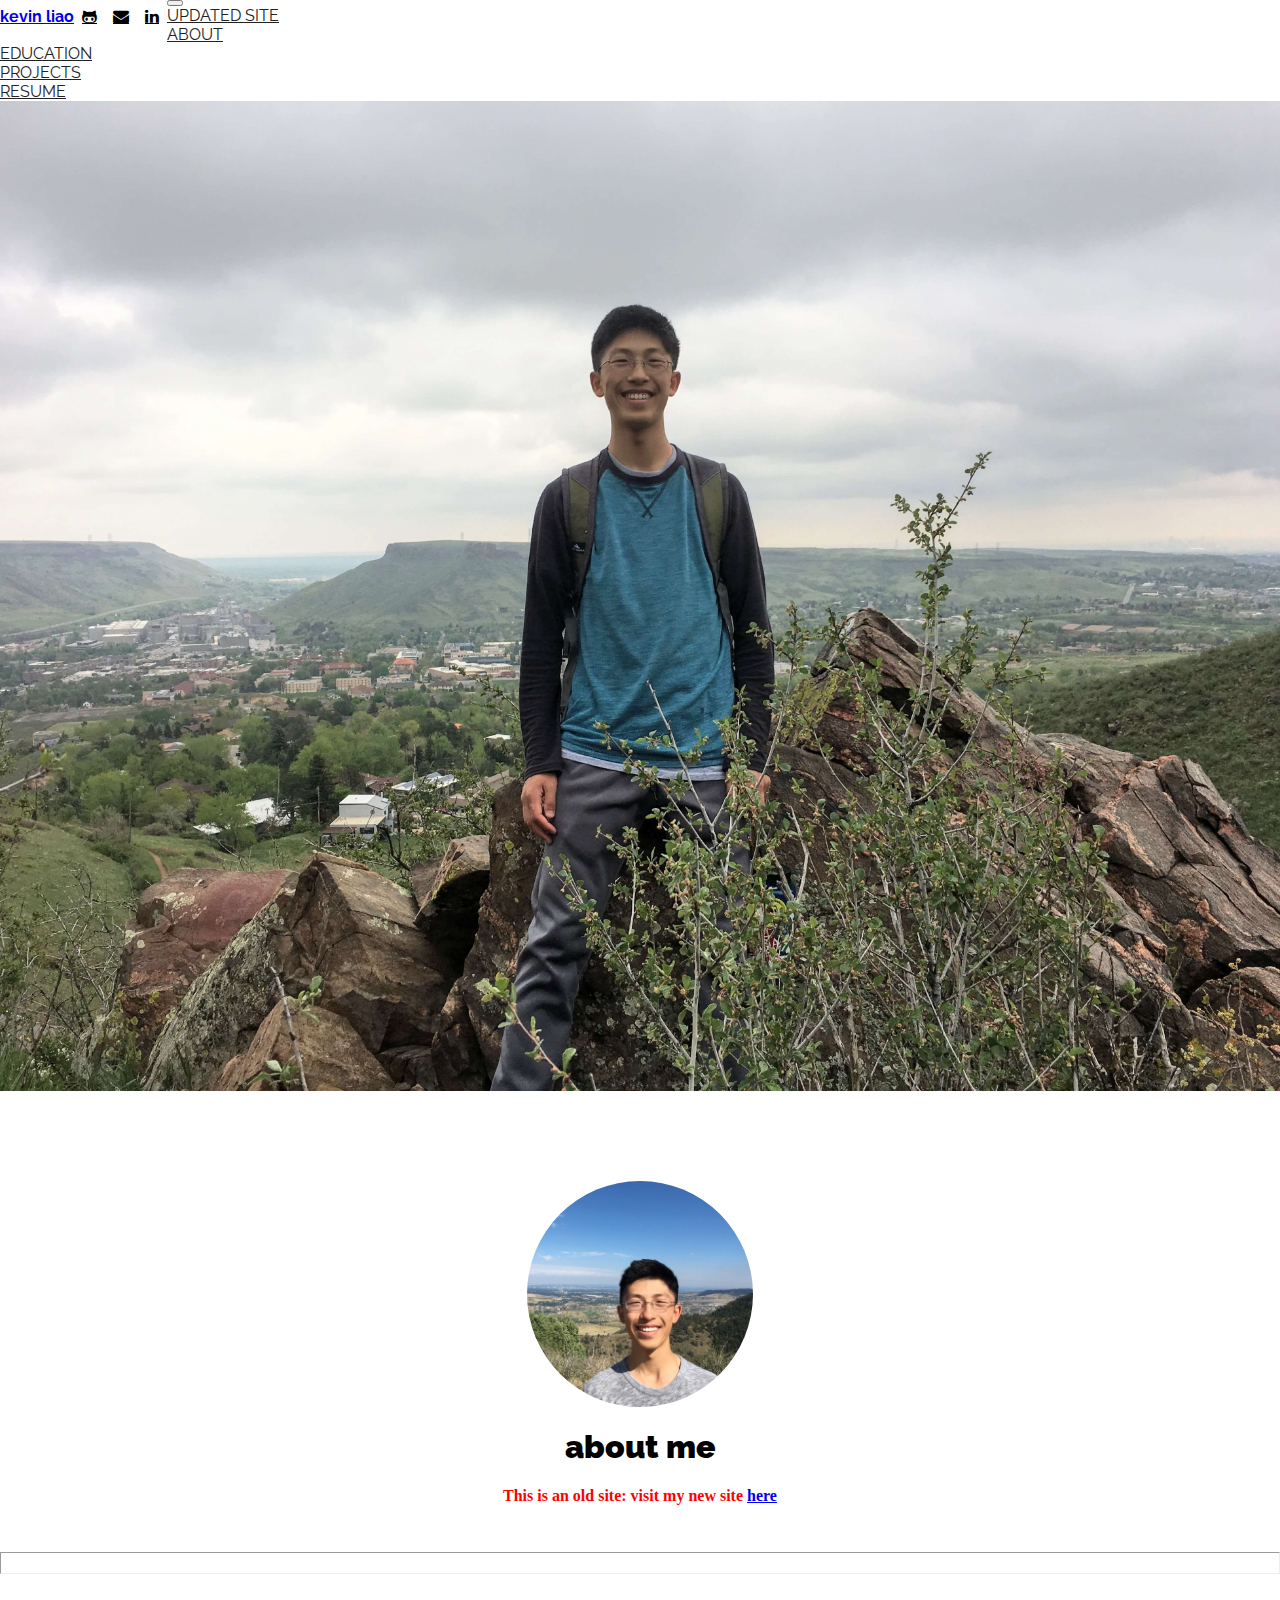
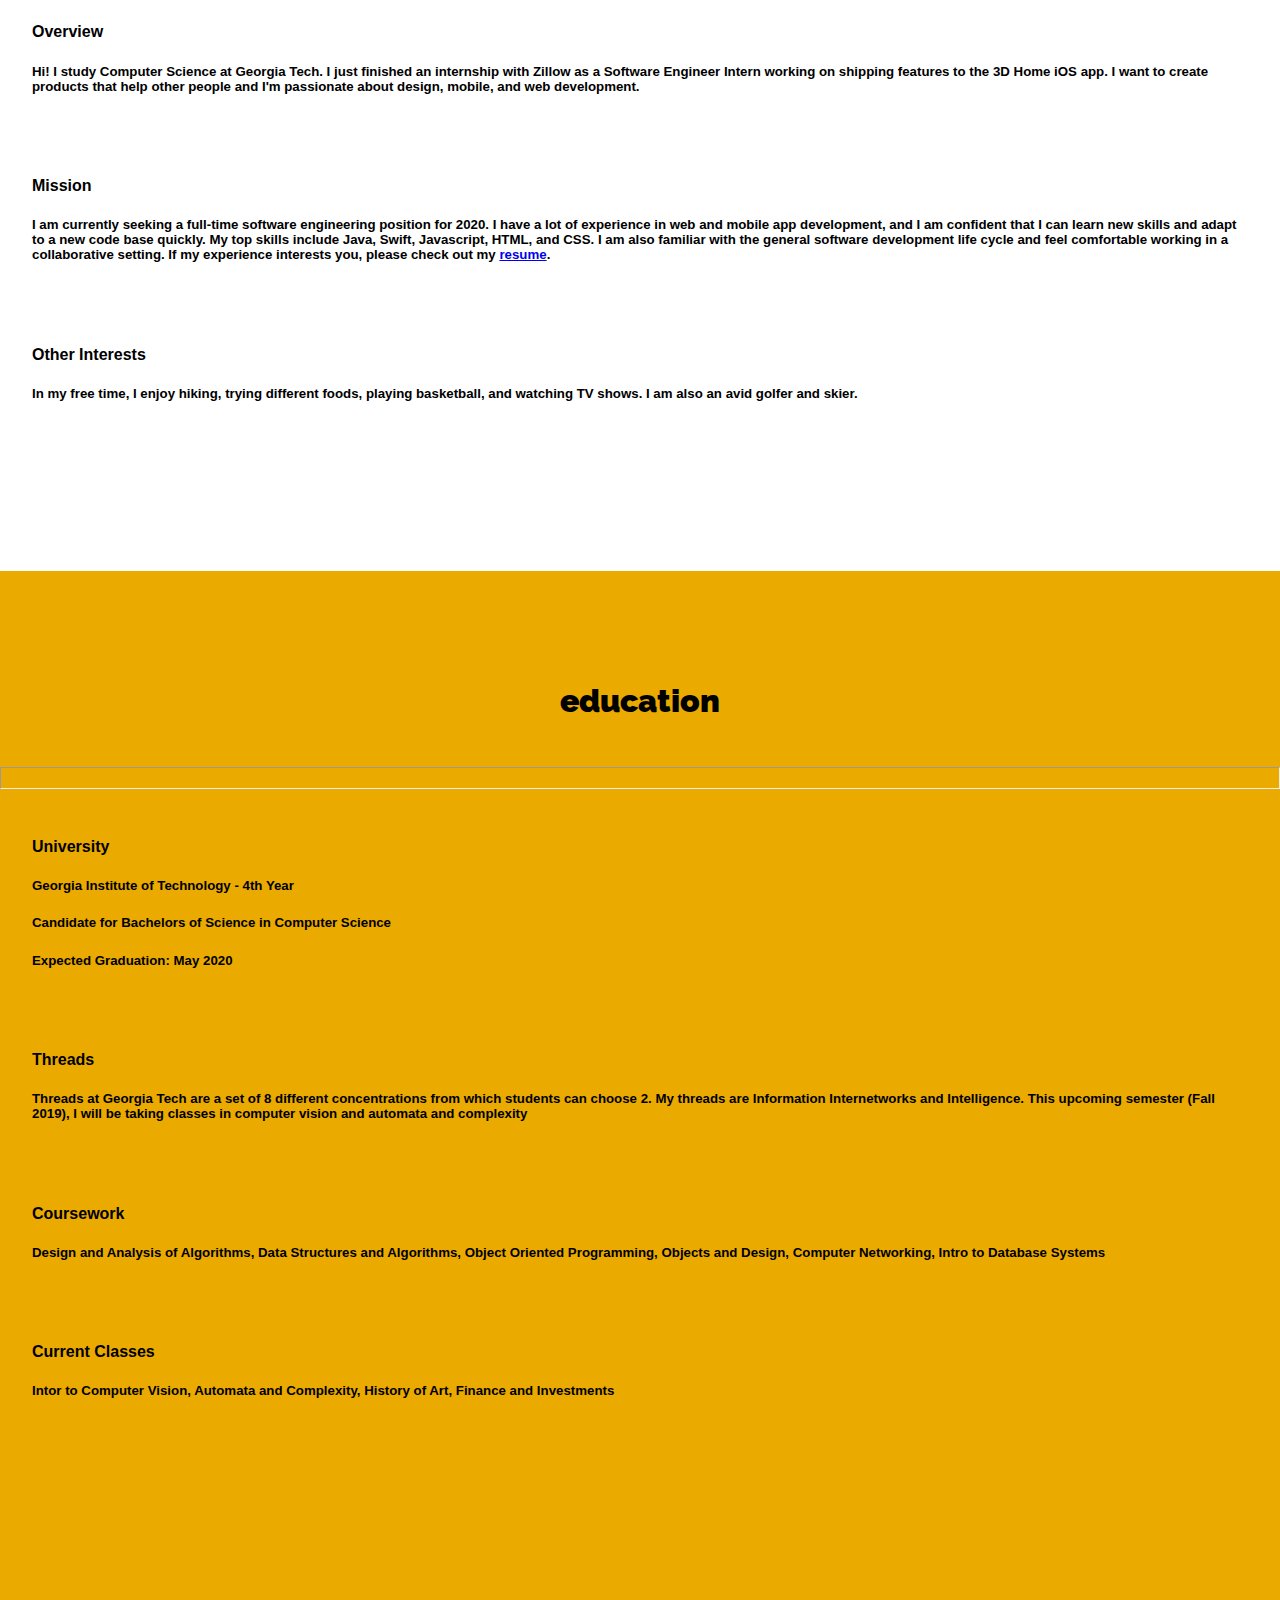
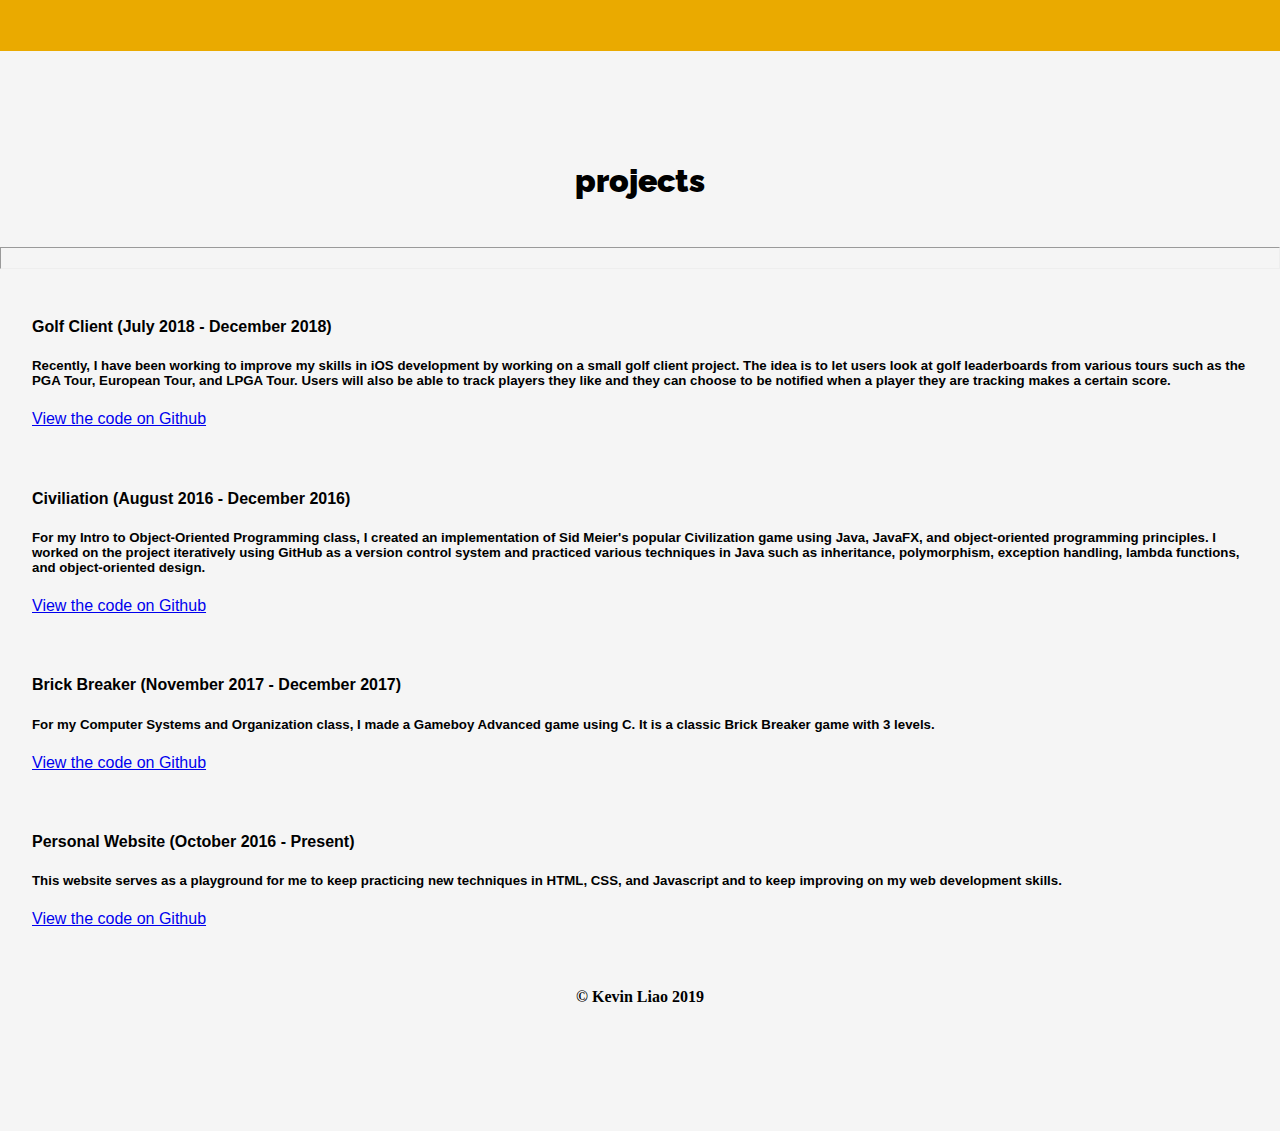
==== commit a083ab8c: "Link to new site" ====
--- a/index.html
+++ b/index.html
@@ -30,6 +30,7 @@
 		  </button>
 		  <div class="collapse navbar-collapse justify-content-end" id="navbarNav">
 		    <div class="navbar-nav">
+          <a class="nav-item nav-link" href="https://kliao2016.github.io/newsite/">UPDATED SITE</a>
 		      <a class="nav-item nav-link" href="#about">ABOUT</a>
           <a class="nav-item nav-link" href="#education">EDUCATION</a>
 		      <a class="nav-item nav-link" href="#projects">PROJECTS</a>
@@ -45,6 +46,7 @@
     <div class="container-fluid" id="about">
       <img src="images/about-me.jpg" alt="Kevin Liao" height="226" width="226">
       <h1><strong>about me</strong></h1>
+      <h4 class="h4 text-center" style="color: red;">This is an old site: visit my new site <a href="https://kliao2016.github.io/newsite/">here</a></h4>
       <br>
       <div class="container">
           <hr>
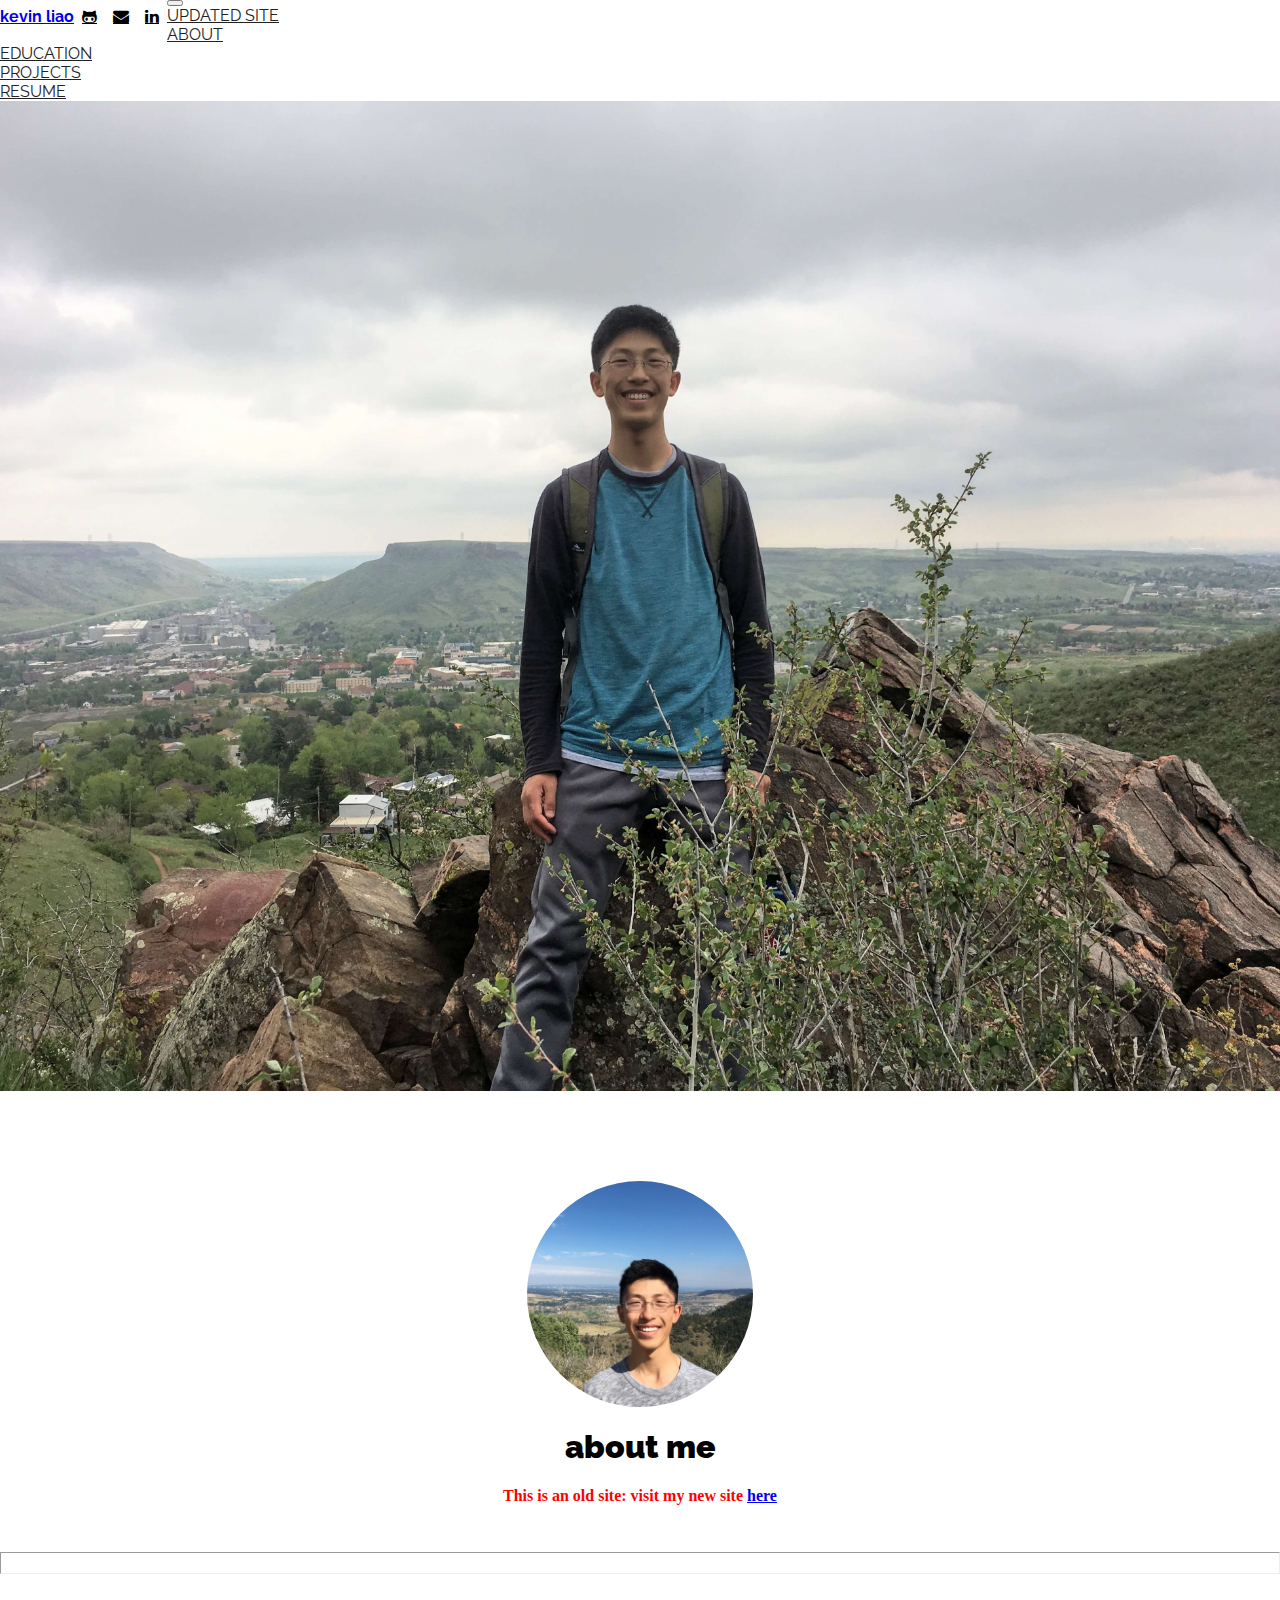
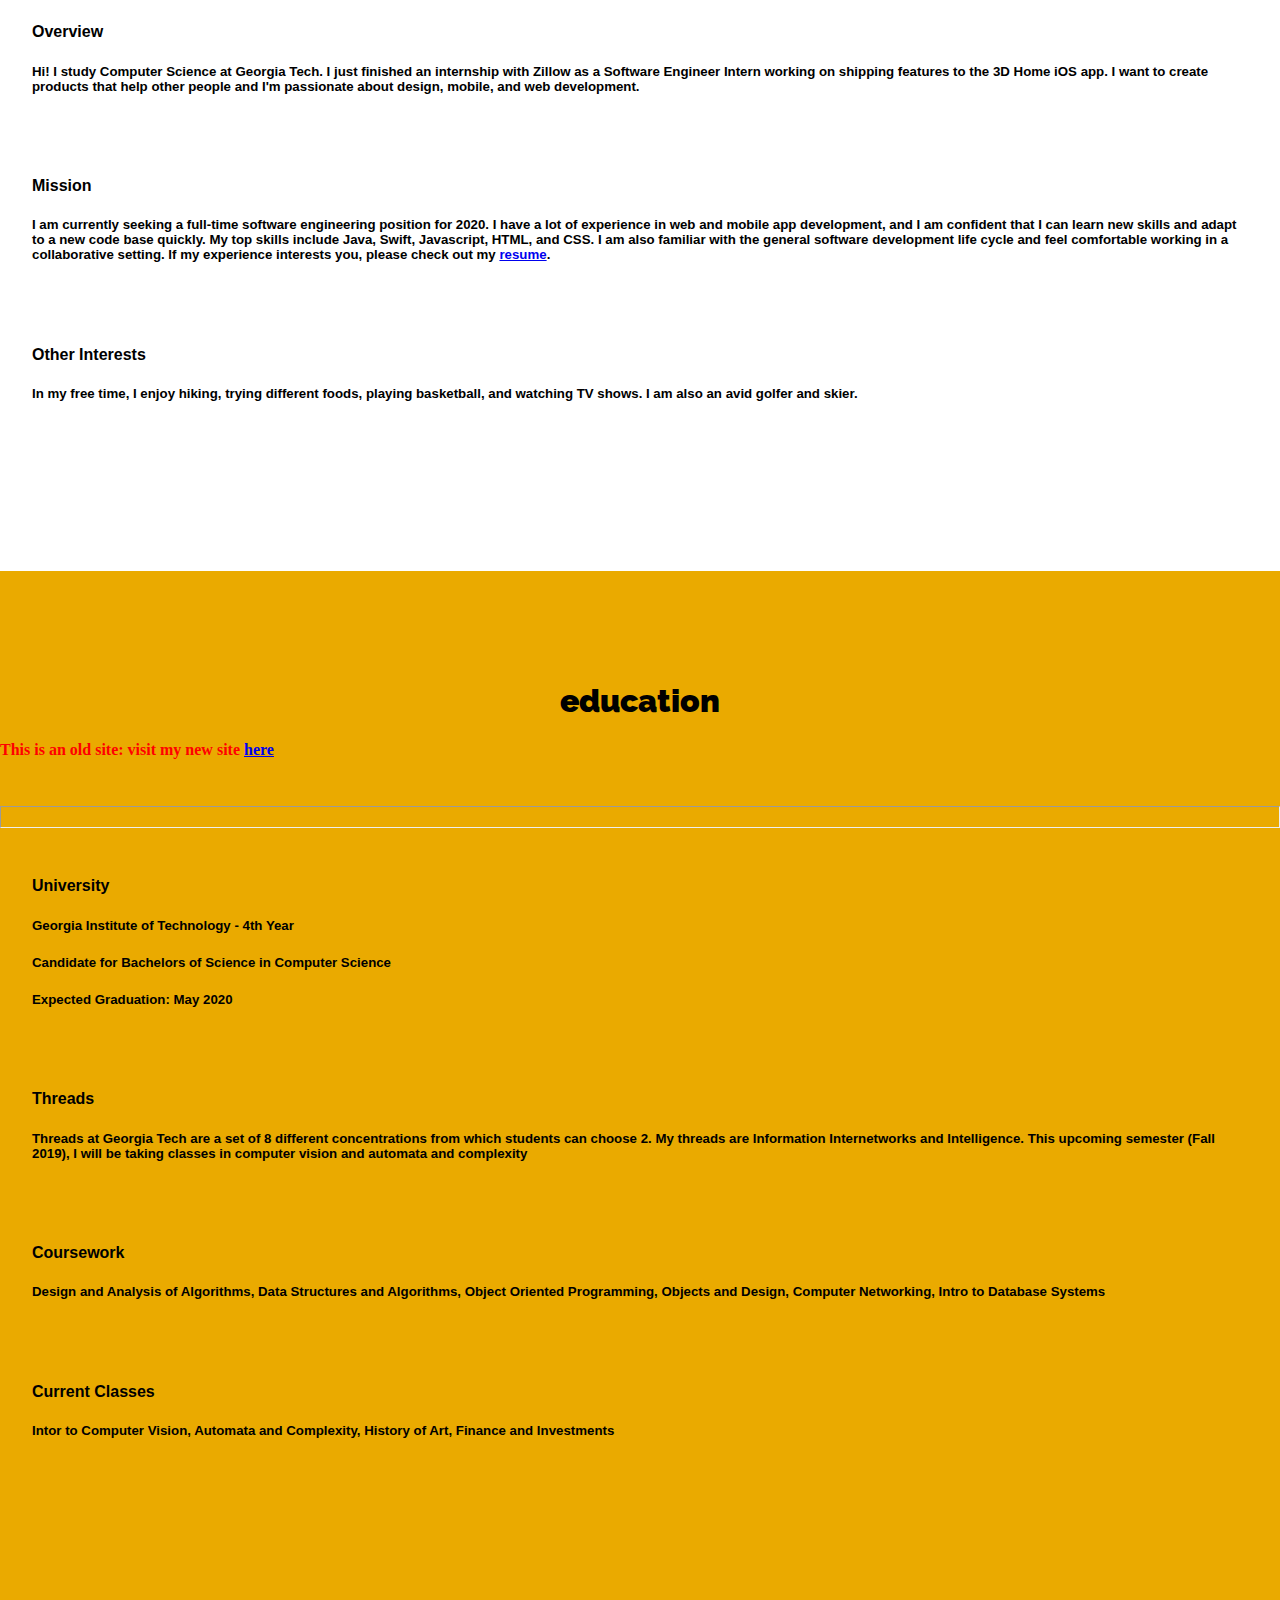
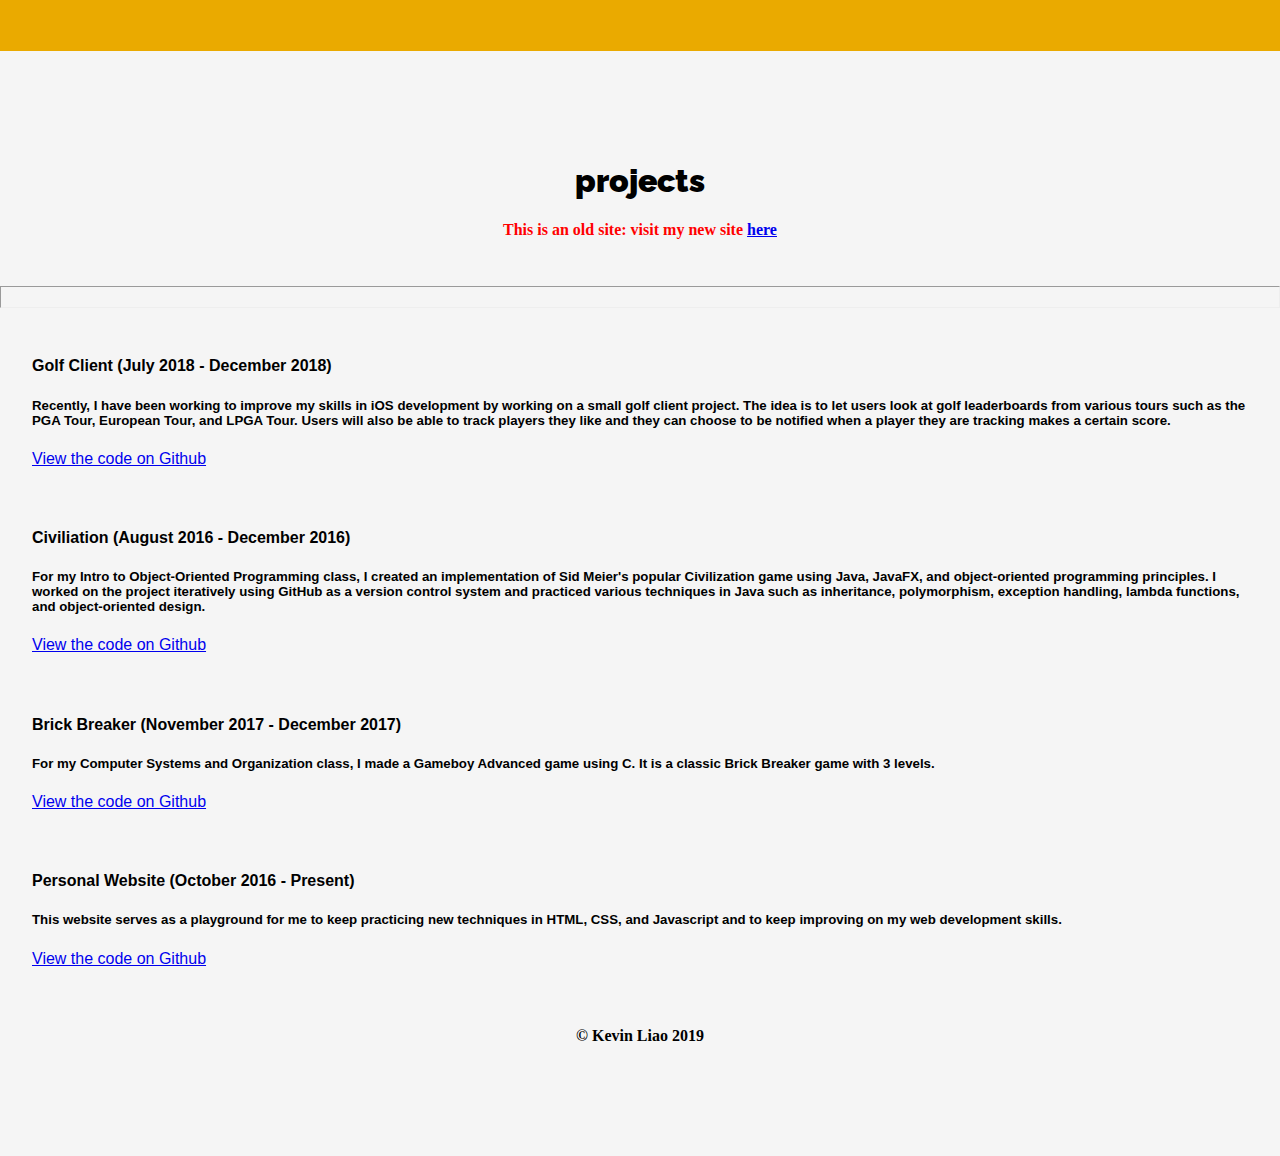
==== commit acbe3897: "Link to new site everywhere" ====
--- a/index.html
+++ b/index.html
@@ -69,6 +69,7 @@
     <!-- Education Section -->
     <div class="container-fluid" id="education">
       <h1><strong>education</strong></h1>
+      <h4 class="h4 text-center" style="color: red;">This is an old site: visit my new site <a href="https://kliao2016.github.io/newsite/">here</a></h4>
       <br>
       <div class="container">
           <hr>
@@ -97,6 +98,7 @@
     <!-- Projects Section -->
     <div class="container-fluid" id="projects">
       <h1><strong>projects</strong></h1>
+      <h4 class="h4 text-center" style="color: red;">This is an old site: visit my new site <a href="https://kliao2016.github.io/newsite/">here</a></h4>
       <br>
       <div class="container">
           <hr>
